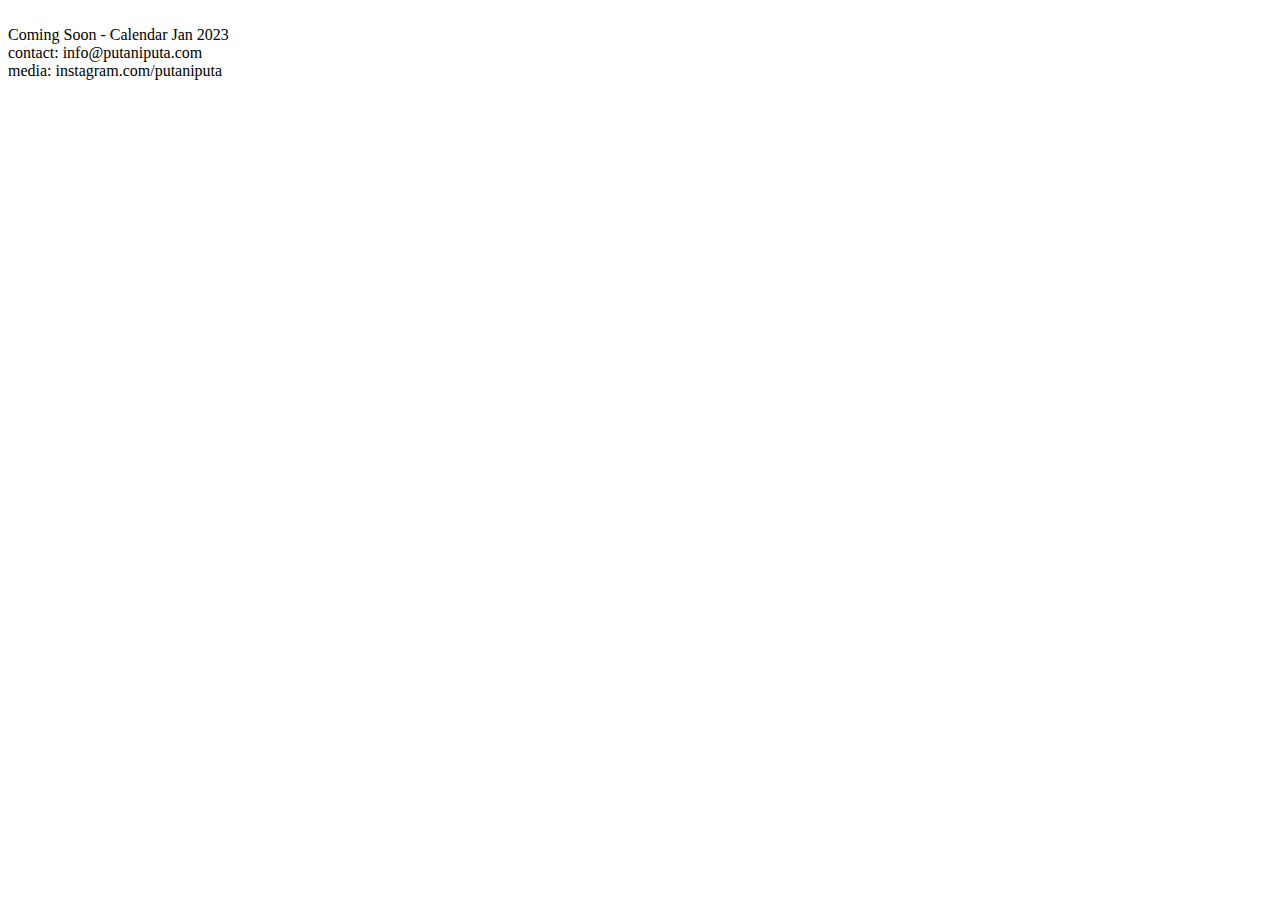
==== index.html @ 501a8bcf "Create index.html" ====
<!DOCTYPE html>
<html lang="en">

<head>
    <meta charset="utf-8">
    <title>Putani Puta - Curiously Colorful Pages</title>
    <link rel="stylesheet" href="styles/style.css">
</head>

<body>
    <br>Coming Soon - Calendar Jan 2023
    <br>contact: info@putaniputa.com
    <br>media: instagram.com/putaniputa
</body>

</html>
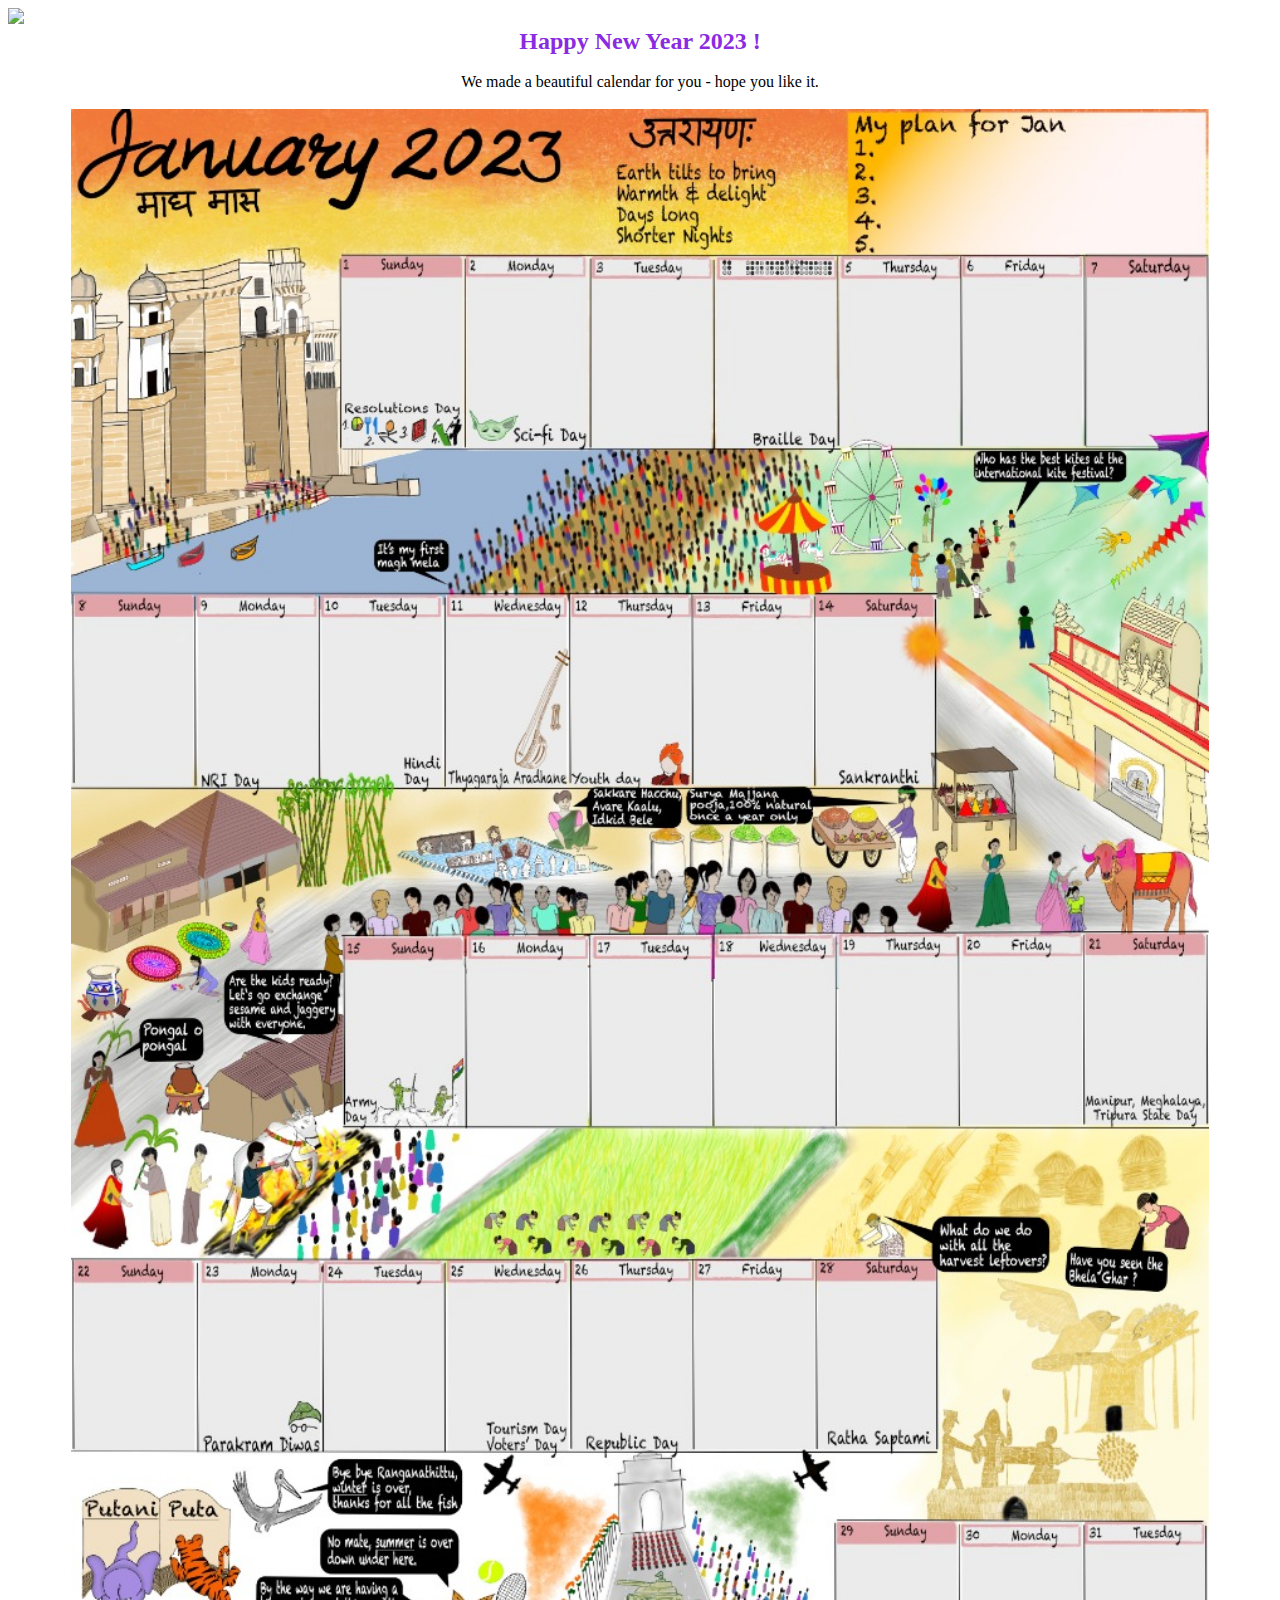
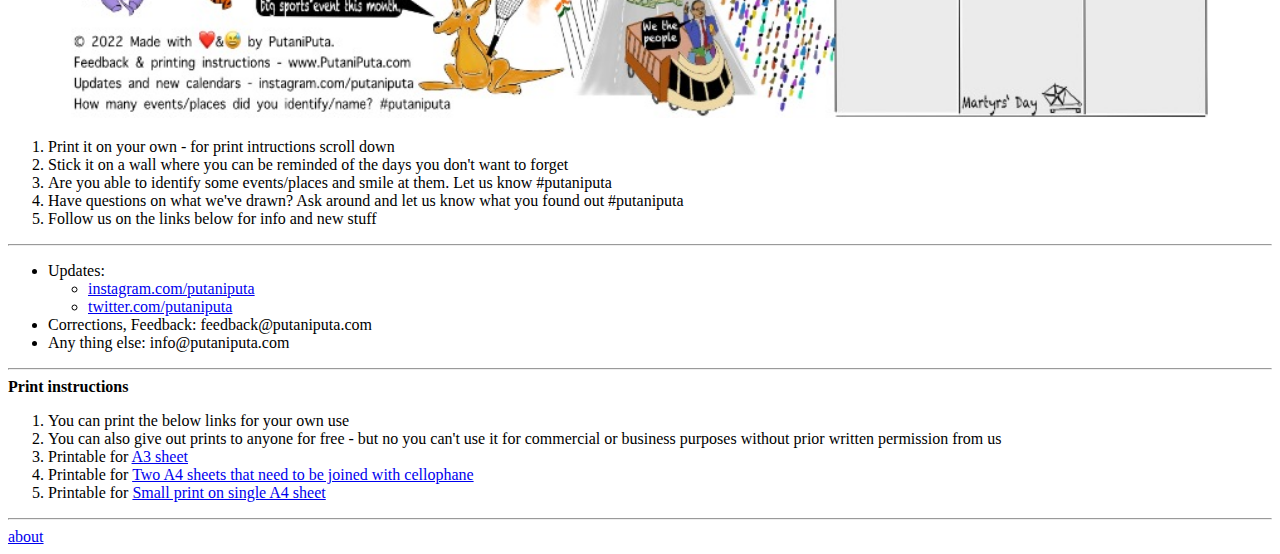
==== commit 91275b0d: "Jan calendar" ====
--- a/index.html
+++ b/index.html
@@ -4,13 +4,50 @@
 <head>
     <meta charset="utf-8">
     <title>Putani Puta - Curiously Colorful Pages</title>
-    <link rel="stylesheet" href="styles/style.css">
+    <link rel="stylesheet" href="styles/styles.css">
 </head>
 
 <body>
-    <br>Coming Soon - Calendar Jan 2023
-    <br>contact: info@putaniputa.com
-    <br>media: instagram.com/putaniputa
+    <a href="index.html"><img src="assets/PutaniPutaLogoLowRes.jpg"></a>
+    <div style="text-align:center;">
+        <span style="font-weight: bold; color:blueviolet; font-size: 150%;">Happy New Year 2023 !</span>
+        <br>
+        <br>We made a beautiful calendar for you - hope you like it.
+        <br><br>
+        <img width="90%" src="assets/2023-Jan-Poster.jpeg">
+    </div>
+    <ol>
+        <li>Print it on your own - for print intructions scroll down</li>
+        <li>Stick it on a wall where you can be reminded of the days you don't want to forget</li>
+        <li>Are you able to identify some events/places and smile at them. Let us know #putaniputa</li>
+        <li>Have questions on what we've drawn? Ask around and let us know what you found out #putaniputa</li>
+        <li>Follow us on the links below for info and new stuff</li>
+    </ol>
+
+    <hr>
+    <ul>
+        <li>Updates:
+            <ul>
+                <li><a href="https://www.instagram.com/putaniputa/">instagram.com/putaniputa</a></li>
+                <li><a href="https://www.twitter.com/putaniputa/">twitter.com/putaniputa</a></li>
+            </ul>
+        <li>Corrections, Feedback: feedback@putaniputa.com </li>
+        <li>Any thing else: info@putaniputa.com</li>
+    </ul>
+
+    <hr>
+    <b>Print instructions</b>
+    <ol>
+        <li>You can print the below links for your own use</li>
+        <li>You can also give out prints to anyone for free - but no you can't use it for commercial or business purposes without prior written permission from us</li>
+        <li>Printable for <a href="assets/2023-Jan-OneSheet.pdf">A3 sheet</a></li>
+        <li>Printable for <a href="assets/2023-Jan-TwoSheets.pdf">Two A4 sheets that need to be joined with cellophane</a></li>
+        <li>Printable for <a href="assets/2023-Jan-OneSheet.pdf">Small print on single A4 sheet</a></li>
+
+    </ol>
+    
+    <hr>
+    <a href="about.html">about</a>
 </body>
 
 </html>
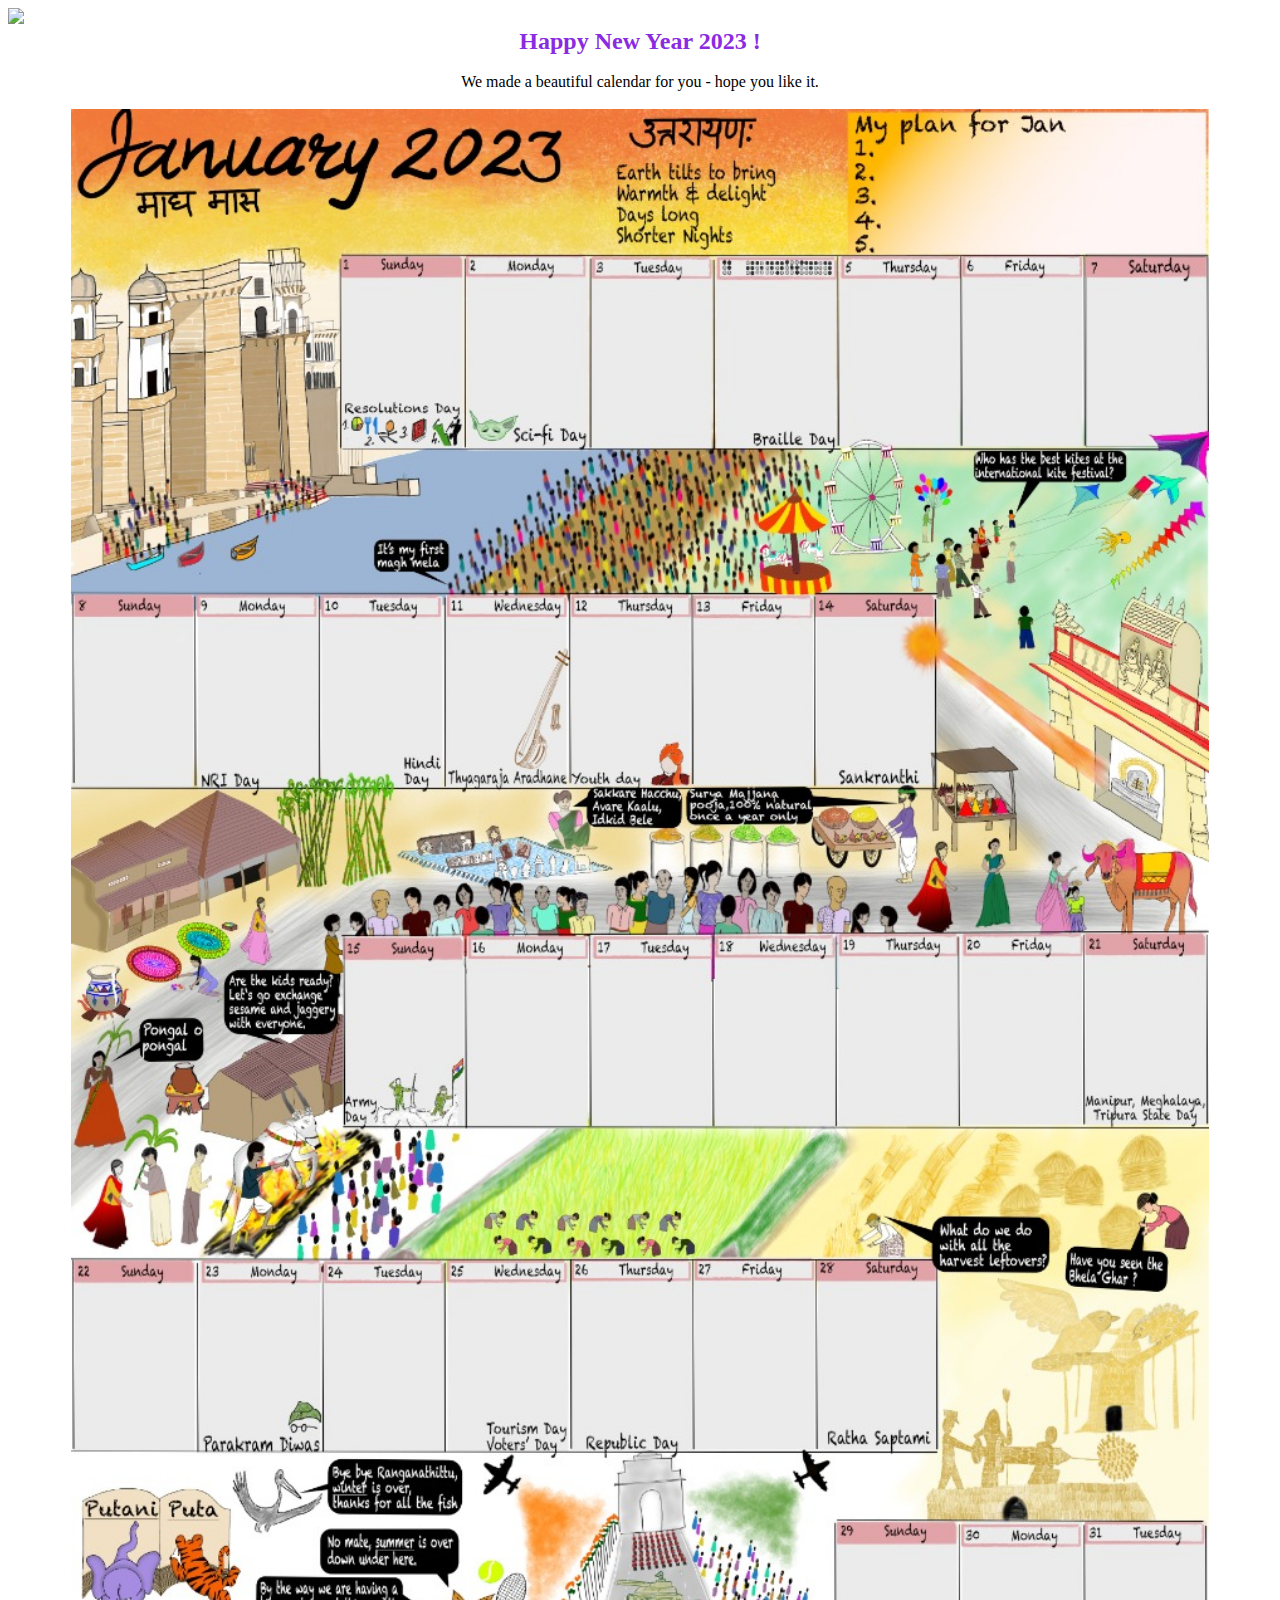
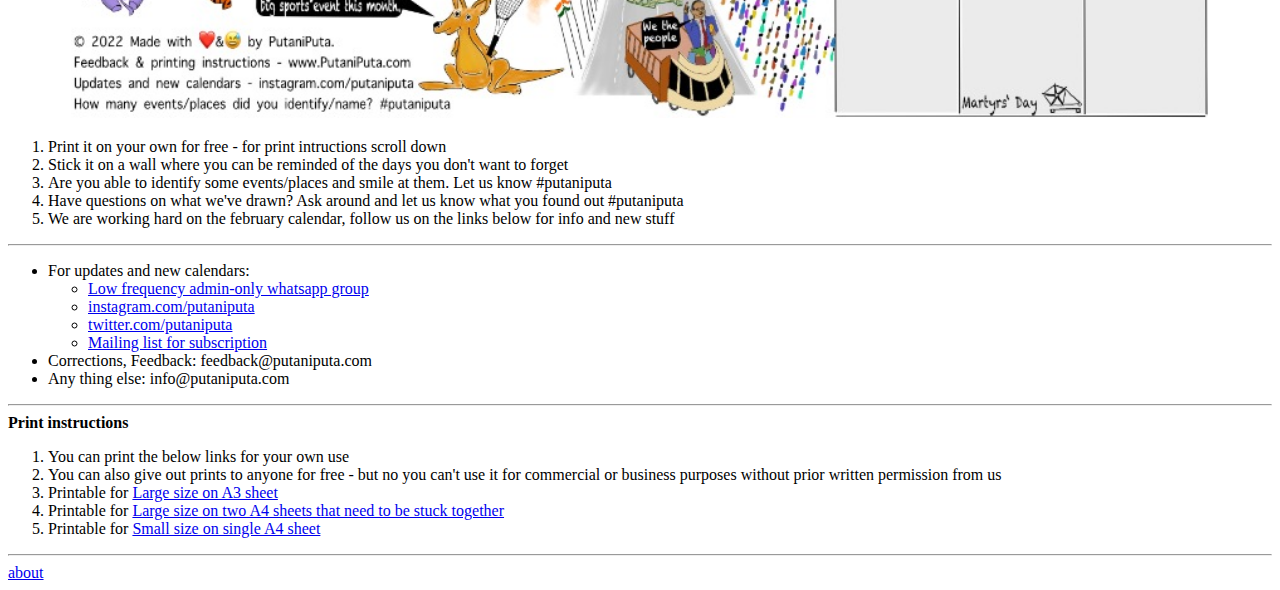
==== commit 41f089a3: "add whatsapp and mailto links" ====
--- a/index.html
+++ b/index.html
@@ -17,19 +17,21 @@
         <img width="90%" src="assets/2023-Jan-Poster.jpeg">
     </div>
     <ol>
-        <li>Print it on your own - for print intructions scroll down</li>
+        <li>Print it on your own for free - for print intructions scroll down</li>
         <li>Stick it on a wall where you can be reminded of the days you don't want to forget</li>
         <li>Are you able to identify some events/places and smile at them. Let us know #putaniputa</li>
         <li>Have questions on what we've drawn? Ask around and let us know what you found out #putaniputa</li>
-        <li>Follow us on the links below for info and new stuff</li>
+        <li>We are working hard on the february calendar, follow us on the links below for info and new stuff</li>
     </ol>
 
     <hr>
     <ul>
-        <li>Updates:
+        <li>For updates and new calendars:
             <ul>
+                <li><a href="https://chat.whatsapp.com/ILCEPAxSywqEXaXwNfTbUP">Low frequency admin-only whatsapp group</a></li>
                 <li><a href="https://www.instagram.com/putaniputa/">instagram.com/putaniputa</a></li>
                 <li><a href="https://www.twitter.com/putaniputa/">twitter.com/putaniputa</a></li>
+                <li><a href="mailto:updates@putaniputa.com?Subject=Subscribe">Mailing list for subscription</a></li>
             </ul>
         <li>Corrections, Feedback: feedback@putaniputa.com </li>
         <li>Any thing else: info@putaniputa.com</li>
@@ -40,9 +42,9 @@
     <ol>
         <li>You can print the below links for your own use</li>
         <li>You can also give out prints to anyone for free - but no you can't use it for commercial or business purposes without prior written permission from us</li>
-        <li>Printable for <a href="assets/2023-Jan-OneSheet.pdf">A3 sheet</a></li>
-        <li>Printable for <a href="assets/2023-Jan-TwoSheets.pdf">Two A4 sheets that need to be joined with cellophane</a></li>
-        <li>Printable for <a href="assets/2023-Jan-OneSheet.pdf">Small print on single A4 sheet</a></li>
+        <li>Printable for <a href="assets/2023-Jan-OneSheet.pdf">Large size on A3 sheet</a></li>
+        <li>Printable for <a href="assets/2023-Jan-TwoSheets.pdf">Large size on two A4 sheets that need to be stuck together</a></li>
+        <li>Printable for <a href="assets/2023-Jan-OneSheet.pdf">Small size on single A4 sheet</a></li>
 
     </ol>
     
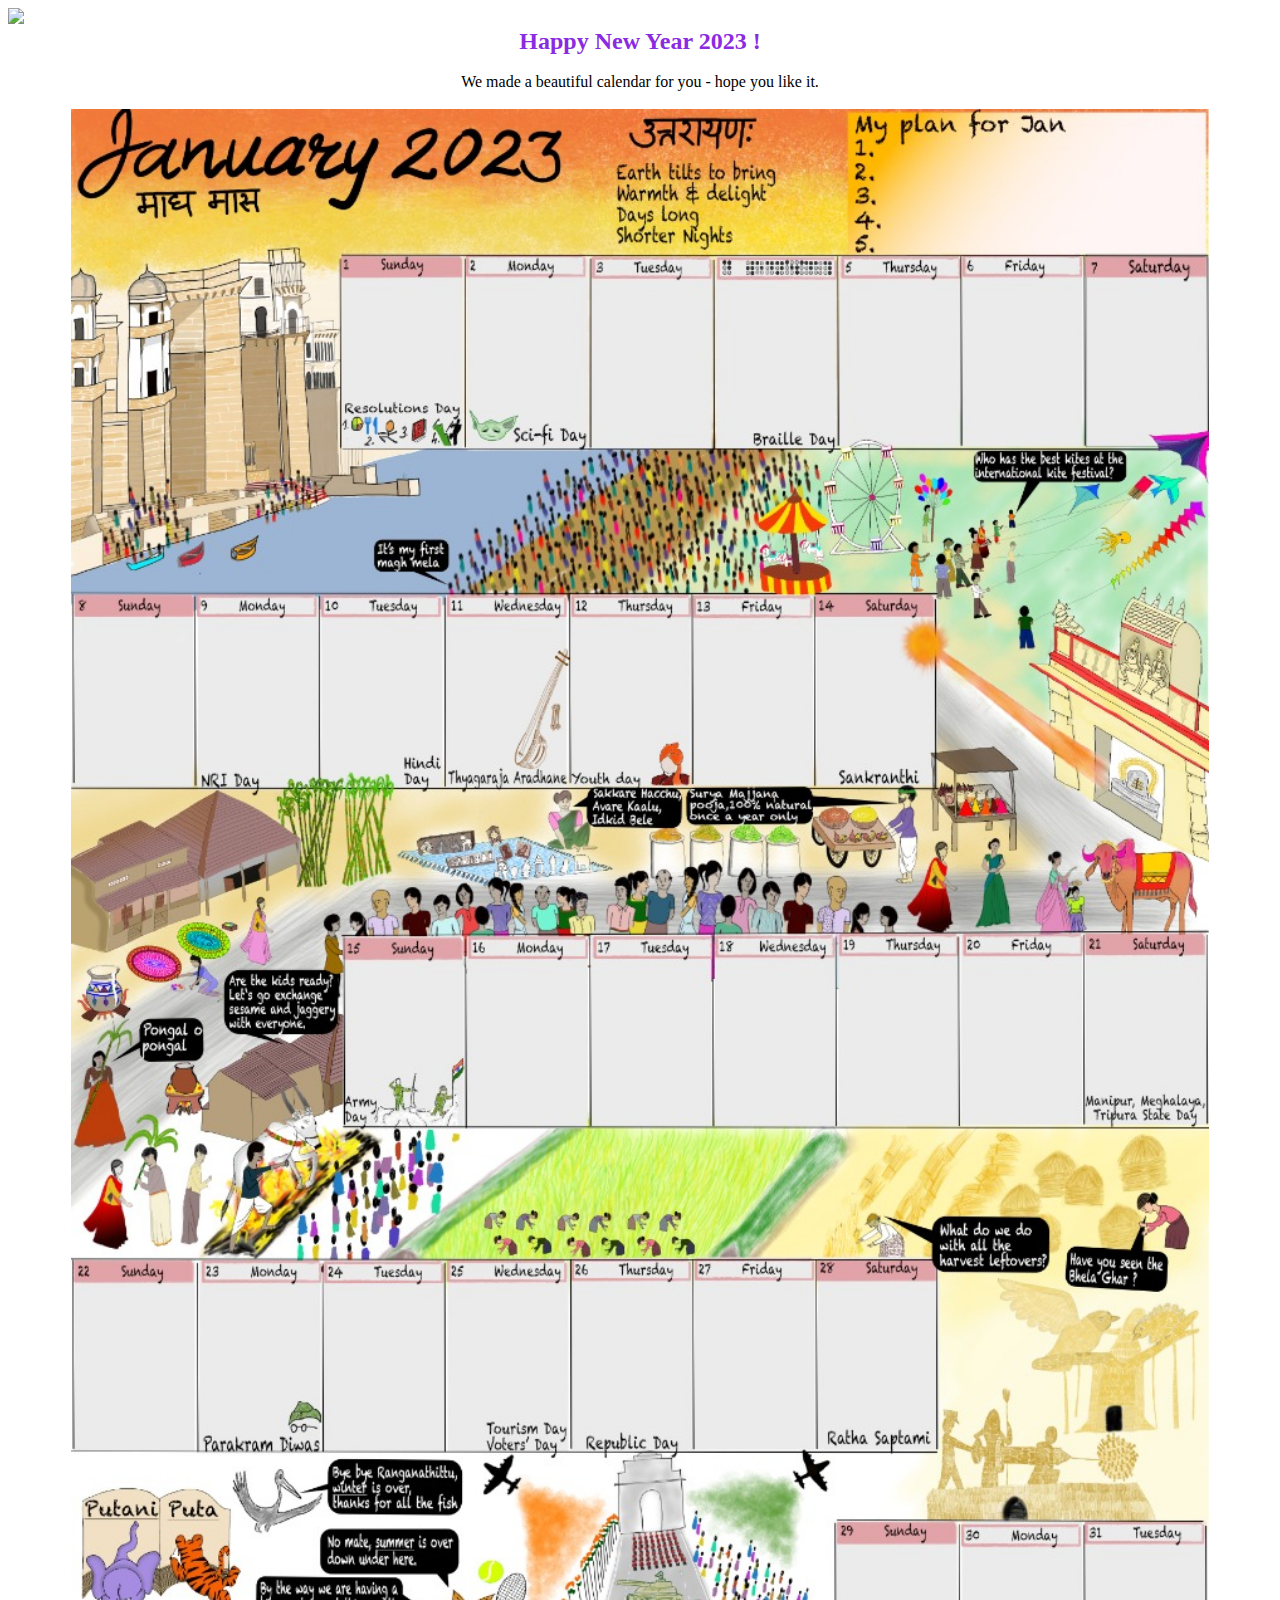
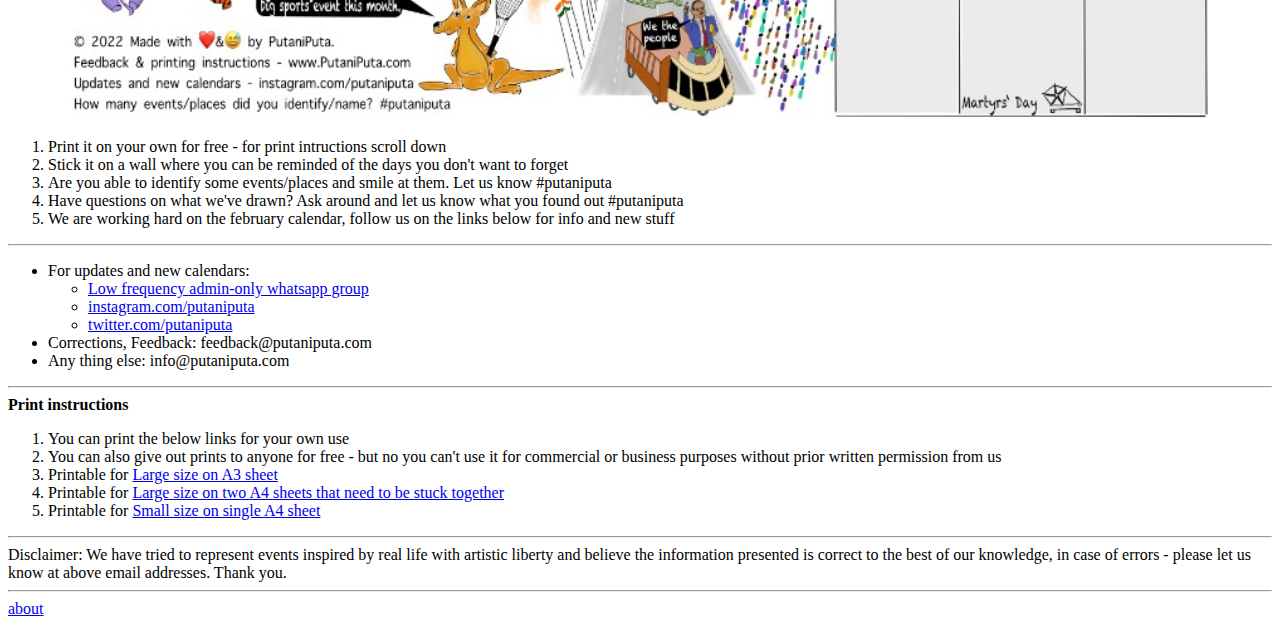
==== commit 2c131e22: "Update index.html" ====
--- a/index.html
+++ b/index.html
@@ -31,7 +31,6 @@
                 <li><a href="https://chat.whatsapp.com/ILCEPAxSywqEXaXwNfTbUP">Low frequency admin-only whatsapp group</a></li>
                 <li><a href="https://www.instagram.com/putaniputa/">instagram.com/putaniputa</a></li>
                 <li><a href="https://www.twitter.com/putaniputa/">twitter.com/putaniputa</a></li>
-                <li><a href="mailto:updates@putaniputa.com?Subject=Subscribe">Mailing list for subscription</a></li>
             </ul>
         <li>Corrections, Feedback: feedback@putaniputa.com </li>
         <li>Any thing else: info@putaniputa.com</li>
@@ -47,7 +46,8 @@
         <li>Printable for <a href="assets/2023-Jan-OneSheet.pdf">Small size on single A4 sheet</a></li>
 
     </ol>
-    
+    <hr>
+    Disclaimer: We have tried to represent events inspired by real life with artistic liberty and believe the information presented is correct to the best of our knowledge, in case of errors - please let us know at above email addresses. Thank you.
     <hr>
     <a href="about.html">about</a>
 </body>
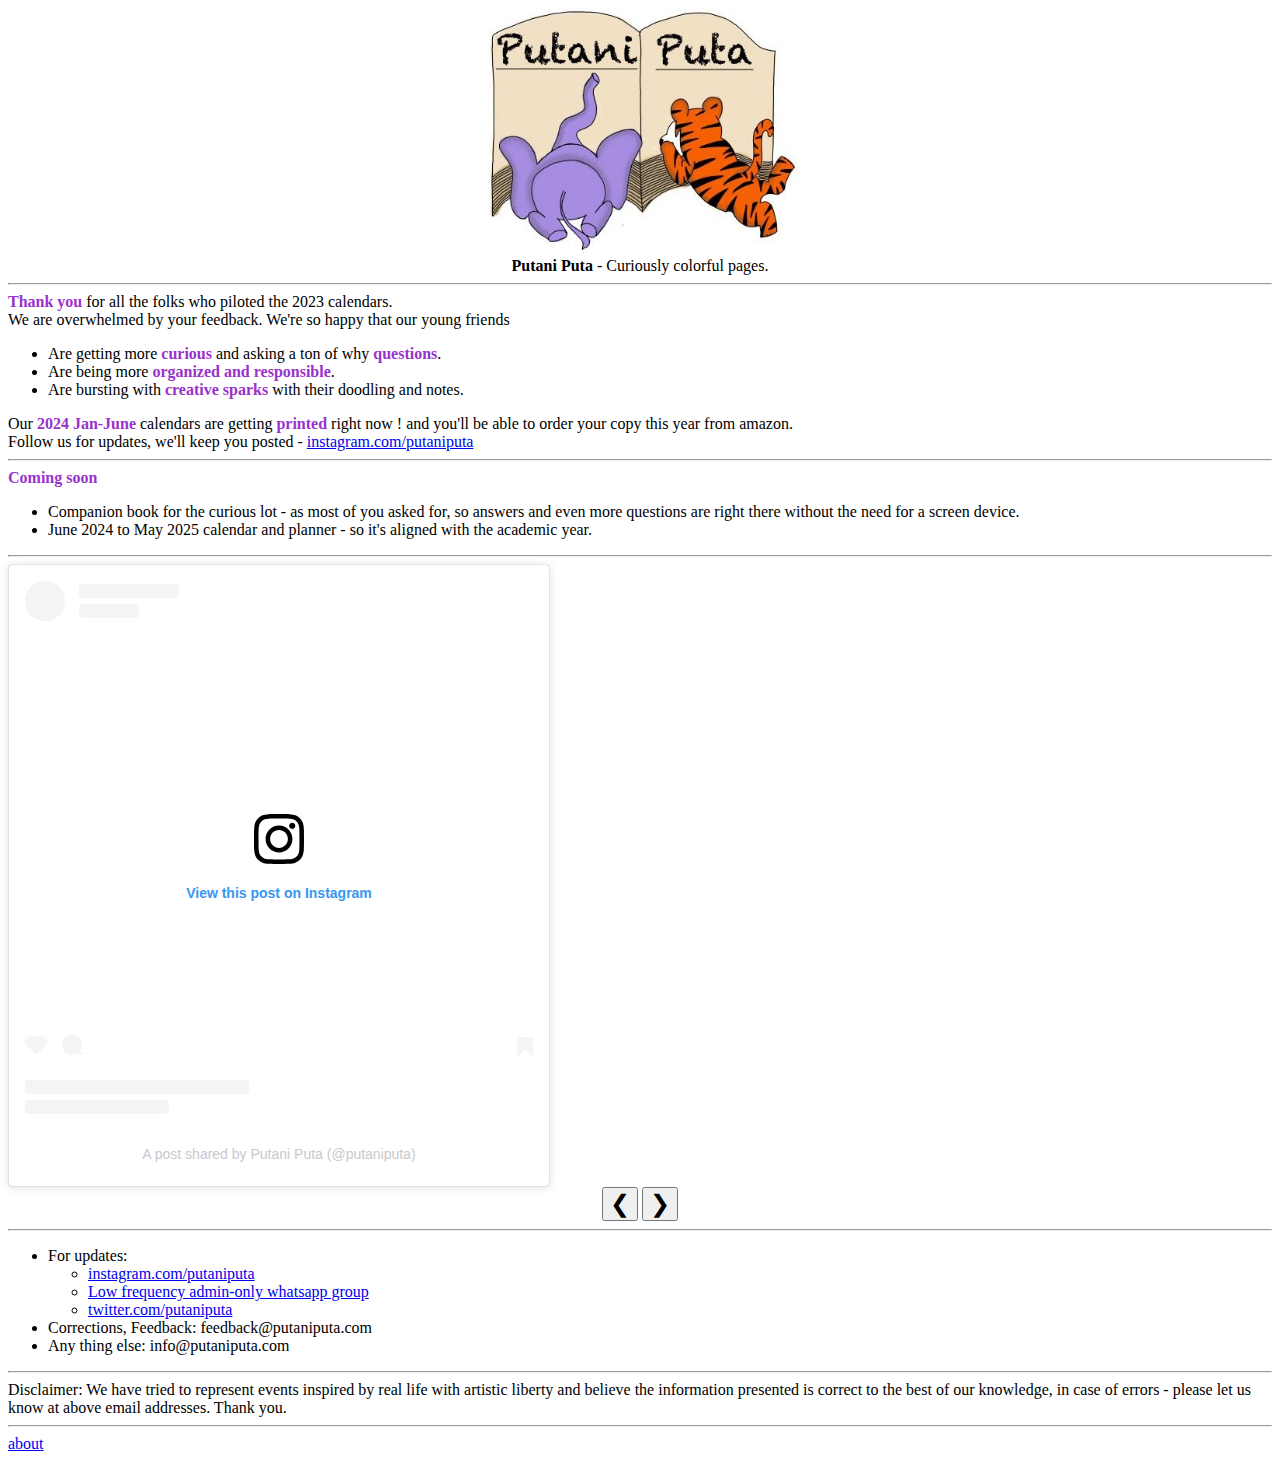
==== commit e820ec7f: "updates" ====
--- a/index.html
+++ b/index.html
@@ -8,48 +8,552 @@
 </head>
 
 <body>
-    <a href="index.html"><img src="assets/PutaniPutaLogoLowRes.jpg"></a>
     <div style="text-align:center;">
-        <span style="font-weight: bold; color:blueviolet; font-size: 150%;">Happy New Year 2023 !</span>
-        <br>
-        <br>We made a beautiful calendar for you - hope you like it.
-        <br><br>
-        <img width="90%" src="assets/2023-Jan-Poster.jpeg">
+        <a href="index.html"><img width="25%" src="assets/PutaniPutaLogoLowRes.jpg"></a>
+        <br><b>Putani Puta</b> - Curiously colorful pages.
     </div>
-    <ol>
-        <li>Print it on your own for free - for print intructions scroll down</li>
-        <li>Stick it on a wall where you can be reminded of the days you don't want to forget</li>
-        <li>Are you able to identify some events/places and smile at them. Let us know #putaniputa</li>
-        <li>Have questions on what we've drawn? Ask around and let us know what you found out #putaniputa</li>
-        <li>We are working hard on the february calendar, follow us on the links below for info and new stuff</li>
-    </ol>
+
+    <hr>
+    <span style="font-weight:bold;color:darkorchid">Thank you</span> for all the folks who piloted the 2023 calendars.
+    <br>We are overwhelmed by your feedback. We're so happy that our young friends
+    <ul>
+        <li>Are getting more <span style="font-weight:bold;color:darkorchid">curious</span> and asking
+            a
+            ton of why <span style="font-weight:bold;color:darkorchid">questions</span>.</li>
+        <li>Are being more <span style="font-weight:bold;color:darkorchid">organized and responsible</span>.</li>
+        <li>Are bursting with <span style="font-weight:bold;color:darkorchid">creative sparks</span> with their
+            doodling and notes.
+        </li>
+    </ul>
+    Our <span style="font-weight:bold;color:darkorchid">2024 Jan-June</span> calendars are getting
+    <span style="font-weight:bold;color:darkorchid">printed</span> right now ! and you'll be able to
+    order
+    your copy this year from amazon.
+    <br> Follow us for updates, we'll keep you posted -
+    <a href="https: //www.instagram.com/putaniputa/">instagram.com/putaniputa</a>
+
+    <hr>
+    <span style="font-weight:bold;color:darkorchid">Coming soon</span>
+    <ul>
+        <li>Companion book for the curious lot - as most of you asked for, so answers and even more questions are right
+            there without the need for a screen device.</li>
+        <li>June 2024 to May 2025 calendar and planner - so it's aligned with the academic year.</li>
+    </ul>
+    <hr>
+    <div style="text-align:center;">
+        <div style="display:block" class="insta-embed">
+            <blockquote class="instagram-media" data-instgrm-captioned
+                data-instgrm-permalink="https://www.instagram.com/p/Crqvt6nPyEJ/?utm_source=ig_embed&amp;utm_campaign=loading"
+                data-instgrm-version="14"
+                style=" background:#FFF; border:0; border-radius:3px; box-shadow:0 0 1px 0 rgba(0,0,0,0.5),0 1px 10px 0 rgba(0,0,0,0.15); margin: 1px; max-width:540px; min-width:326px; padding:0; width:99.375%; width:-webkit-calc(100% - 2px); width:calc(100% - 2px);">
+                <div style="padding:16px;"> <a
+                        href="https://www.instagram.com/p/Crqvt6nPyEJ/?utm_source=ig_embed&amp;utm_campaign=loading"
+                        style=" background:#FFFFFF; line-height:0; padding:0 0; text-align:center; text-decoration:none; width:100%;"
+                        target="_blank">
+                        <div style=" display: flex; flex-direction: row; align-items: center;">
+                            <div
+                                style="background-color: #F4F4F4; border-radius: 50%; flex-grow: 0; height: 40px; margin-right: 14px; width: 40px;">
+                            </div>
+                            <div style="display: flex; flex-direction: column; flex-grow: 1; justify-content: center;">
+                                <div
+                                    style=" background-color: #F4F4F4; border-radius: 4px; flex-grow: 0; height: 14px; margin-bottom: 6px; width: 100px;">
+                                </div>
+                                <div
+                                    style=" background-color: #F4F4F4; border-radius: 4px; flex-grow: 0; height: 14px; width: 60px;">
+                                </div>
+                            </div>
+                        </div>
+                        <div style="padding: 19% 0;"></div>
+                        <div style="display:block; height:50px; margin:0 auto 12px; width:50px;"><svg width="50px"
+                                height="50px" viewBox="0 0 60 60" version="1.1" xmlns="https://www.w3.org/2000/svg"
+                                xmlns:xlink="https://www.w3.org/1999/xlink">
+                                <g stroke="none" stroke-width="1" fill="none" fill-rule="evenodd">
+                                    <g transform="translate(-511.000000, -20.000000)" fill="#000000">
+                                        <g>
+                                            <path
+                                                d="M556.869,30.41 C554.814,30.41 553.148,32.076 553.148,34.131 C553.148,36.186 554.814,37.852 556.869,37.852 C558.924,37.852 560.59,36.186 560.59,34.131 C560.59,32.076 558.924,30.41 556.869,30.41 M541,60.657 C535.114,60.657 530.342,55.887 530.342,50 C530.342,44.114 535.114,39.342 541,39.342 C546.887,39.342 551.658,44.114 551.658,50 C551.658,55.887 546.887,60.657 541,60.657 M541,33.886 C532.1,33.886 524.886,41.1 524.886,50 C524.886,58.899 532.1,66.113 541,66.113 C549.9,66.113 557.115,58.899 557.115,50 C557.115,41.1 549.9,33.886 541,33.886 M565.378,62.101 C565.244,65.022 564.756,66.606 564.346,67.663 C563.803,69.06 563.154,70.057 562.106,71.106 C561.058,72.155 560.06,72.803 558.662,73.347 C557.607,73.757 556.021,74.244 553.102,74.378 C549.944,74.521 548.997,74.552 541,74.552 C533.003,74.552 532.056,74.521 528.898,74.378 C525.979,74.244 524.393,73.757 523.338,73.347 C521.94,72.803 520.942,72.155 519.894,71.106 C518.846,70.057 518.197,69.06 517.654,67.663 C517.244,66.606 516.755,65.022 516.623,62.101 C516.479,58.943 516.448,57.996 516.448,50 C516.448,42.003 516.479,41.056 516.623,37.899 C516.755,34.978 517.244,33.391 517.654,32.338 C518.197,30.938 518.846,29.942 519.894,28.894 C520.942,27.846 521.94,27.196 523.338,26.654 C524.393,26.244 525.979,25.756 528.898,25.623 C532.057,25.479 533.004,25.448 541,25.448 C548.997,25.448 549.943,25.479 553.102,25.623 C556.021,25.756 557.607,26.244 558.662,26.654 C560.06,27.196 561.058,27.846 562.106,28.894 C563.154,29.942 563.803,30.938 564.346,32.338 C564.756,33.391 565.244,34.978 565.378,37.899 C565.522,41.056 565.552,42.003 565.552,50 C565.552,57.996 565.522,58.943 565.378,62.101 M570.82,37.631 C570.674,34.438 570.167,32.258 569.425,30.349 C568.659,28.377 567.633,26.702 565.965,25.035 C564.297,23.368 562.623,22.342 560.652,21.575 C558.743,20.834 556.562,20.326 553.369,20.18 C550.169,20.033 549.148,20 541,20 C532.853,20 531.831,20.033 528.631,20.18 C525.438,20.326 523.257,20.834 521.349,21.575 C519.376,22.342 517.703,23.368 516.035,25.035 C514.368,26.702 513.342,28.377 512.574,30.349 C511.834,32.258 511.326,34.438 511.181,37.631 C511.035,40.831 511,41.851 511,50 C511,58.147 511.035,59.17 511.181,62.369 C511.326,65.562 511.834,67.743 512.574,69.651 C513.342,71.625 514.368,73.296 516.035,74.965 C517.703,76.634 519.376,77.658 521.349,78.425 C523.257,79.167 525.438,79.673 528.631,79.82 C531.831,79.965 532.853,80.001 541,80.001 C549.148,80.001 550.169,79.965 553.369,79.82 C556.562,79.673 558.743,79.167 560.652,78.425 C562.623,77.658 564.297,76.634 565.965,74.965 C567.633,73.296 568.659,71.625 569.425,69.651 C570.167,67.743 570.674,65.562 570.82,62.369 C570.966,59.17 571,58.147 571,50 C571,41.851 570.966,40.831 570.82,37.631">
+                                            </path>
+                                        </g>
+                                    </g>
+                                </g>
+                            </svg></div>
+                        <div style="padding-top: 8px;">
+                            <div
+                                style=" color:#3897f0; font-family:Arial,sans-serif; font-size:14px; font-style:normal; font-weight:550; line-height:18px;">
+                                View this post on Instagram</div>
+                        </div>
+                        <div style="padding: 12.5% 0;"></div>
+                        <div style="display: flex; flex-direction: row; margin-bottom: 14px; align-items: center;">
+                            <div>
+                                <div
+                                    style="background-color: #F4F4F4; border-radius: 50%; height: 12.5px; width: 12.5px; transform: translateX(0px) translateY(7px);">
+                                </div>
+                                <div
+                                    style="background-color: #F4F4F4; height: 12.5px; transform: rotate(-45deg) translateX(3px) translateY(1px); width: 12.5px; flex-grow: 0; margin-right: 14px; margin-left: 2px;">
+                                </div>
+                                <div
+                                    style="background-color: #F4F4F4; border-radius: 50%; height: 12.5px; width: 12.5px; transform: translateX(9px) translateY(-18px);">
+                                </div>
+                            </div>
+                            <div style="margin-left: 8px;">
+                                <div
+                                    style=" background-color: #F4F4F4; border-radius: 50%; flex-grow: 0; height: 20px; width: 20px;">
+                                </div>
+                                <div
+                                    style=" width: 0; height: 0; border-top: 2px solid transparent; border-left: 6px solid #f4f4f4; border-bottom: 2px solid transparent; transform: translateX(16px) translateY(-4px) rotate(30deg)">
+                                </div>
+                            </div>
+                            <div style="margin-left: auto;">
+                                <div
+                                    style=" width: 0px; border-top: 8px solid #F4F4F4; border-right: 8px solid transparent; transform: translateY(16px);">
+                                </div>
+                                <div
+                                    style=" background-color: #F4F4F4; flex-grow: 0; height: 12px; width: 16px; transform: translateY(-4px);">
+                                </div>
+                                <div
+                                    style=" width: 0; height: 0; border-top: 8px solid #F4F4F4; border-left: 8px solid transparent; transform: translateY(-4px) translateX(8px);">
+                                </div>
+                            </div>
+                        </div>
+                        <div
+                            style="display: flex; flex-direction: column; flex-grow: 1; justify-content: center; margin-bottom: 24px;">
+                            <div
+                                style=" background-color: #F4F4F4; border-radius: 4px; flex-grow: 0; height: 14px; margin-bottom: 6px; width: 224px;">
+                            </div>
+                            <div
+                                style=" background-color: #F4F4F4; border-radius: 4px; flex-grow: 0; height: 14px; width: 144px;">
+                            </div>
+                        </div>
+                    </a>
+                    <p
+                        style=" color:#c9c8cd; font-family:Arial,sans-serif; font-size:14px; line-height:17px; margin-bottom:0; margin-top:8px; overflow:hidden; padding:8px 0 7px; text-align:center; text-overflow:ellipsis; white-space:nowrap;">
+                        <a href="https://www.instagram.com/p/Crqvt6nPyEJ/?utm_source=ig_embed&amp;utm_campaign=loading"
+                            style=" color:#c9c8cd; font-family:Arial,sans-serif; font-size:14px; font-style:normal; font-weight:normal; line-height:17px; text-decoration:none;"
+                            target="_blank">A post shared by Putani Puta (@putaniputa)</a>
+                    </p>
+                </div>
+            </blockquote>
+        </div>
+        <div style="display:block" class="insta-embed">
+            <blockquote class="instagram-media" data-instgrm-captioned
+                data-instgrm-permalink="https://www.instagram.com/p/CrQnxQ_oBEc/?utm_source=ig_embed&amp;utm_campaign=loading"
+                data-instgrm-version="14"
+                style=" background:#FFF; border:0; border-radius:3px; box-shadow:0 0 1px 0 rgba(0,0,0,0.5),0 1px 10px 0 rgba(0,0,0,0.15); margin: 1px; max-width:540px; min-width:326px; padding:0; width:99.375%; width:-webkit-calc(100% - 2px); width:calc(100% - 2px);">
+                <div style="padding:16px;"> <a
+                        href="https://www.instagram.com/p/CrQnxQ_oBEc/?utm_source=ig_embed&amp;utm_campaign=loading"
+                        style=" background:#FFFFFF; line-height:0; padding:0 0; text-align:center; text-decoration:none; width:100%;"
+                        target="_blank">
+                        <div style=" display: flex; flex-direction: row; align-items: center;">
+                            <div
+                                style="background-color: #F4F4F4; border-radius: 50%; flex-grow: 0; height: 40px; margin-right: 14px; width: 40px;">
+                            </div>
+                            <div style="display: flex; flex-direction: column; flex-grow: 1; justify-content: center;">
+                                <div
+                                    style=" background-color: #F4F4F4; border-radius: 4px; flex-grow: 0; height: 14px; margin-bottom: 6px; width: 100px;">
+                                </div>
+                                <div
+                                    style=" background-color: #F4F4F4; border-radius: 4px; flex-grow: 0; height: 14px; width: 60px;">
+                                </div>
+                            </div>
+                        </div>
+                        <div style="padding: 19% 0;"></div>
+                        <div style="display:block; height:50px; margin:0 auto 12px; width:50px;"><svg width="50px"
+                                height="50px" viewBox="0 0 60 60" version="1.1" xmlns="https://www.w3.org/2000/svg"
+                                xmlns:xlink="https://www.w3.org/1999/xlink">
+                                <g stroke="none" stroke-width="1" fill="none" fill-rule="evenodd">
+                                    <g transform="translate(-511.000000, -20.000000)" fill="#000000">
+                                        <g>
+                                            <path
+                                                d="M556.869,30.41 C554.814,30.41 553.148,32.076 553.148,34.131 C553.148,36.186 554.814,37.852 556.869,37.852 C558.924,37.852 560.59,36.186 560.59,34.131 C560.59,32.076 558.924,30.41 556.869,30.41 M541,60.657 C535.114,60.657 530.342,55.887 530.342,50 C530.342,44.114 535.114,39.342 541,39.342 C546.887,39.342 551.658,44.114 551.658,50 C551.658,55.887 546.887,60.657 541,60.657 M541,33.886 C532.1,33.886 524.886,41.1 524.886,50 C524.886,58.899 532.1,66.113 541,66.113 C549.9,66.113 557.115,58.899 557.115,50 C557.115,41.1 549.9,33.886 541,33.886 M565.378,62.101 C565.244,65.022 564.756,66.606 564.346,67.663 C563.803,69.06 563.154,70.057 562.106,71.106 C561.058,72.155 560.06,72.803 558.662,73.347 C557.607,73.757 556.021,74.244 553.102,74.378 C549.944,74.521 548.997,74.552 541,74.552 C533.003,74.552 532.056,74.521 528.898,74.378 C525.979,74.244 524.393,73.757 523.338,73.347 C521.94,72.803 520.942,72.155 519.894,71.106 C518.846,70.057 518.197,69.06 517.654,67.663 C517.244,66.606 516.755,65.022 516.623,62.101 C516.479,58.943 516.448,57.996 516.448,50 C516.448,42.003 516.479,41.056 516.623,37.899 C516.755,34.978 517.244,33.391 517.654,32.338 C518.197,30.938 518.846,29.942 519.894,28.894 C520.942,27.846 521.94,27.196 523.338,26.654 C524.393,26.244 525.979,25.756 528.898,25.623 C532.057,25.479 533.004,25.448 541,25.448 C548.997,25.448 549.943,25.479 553.102,25.623 C556.021,25.756 557.607,26.244 558.662,26.654 C560.06,27.196 561.058,27.846 562.106,28.894 C563.154,29.942 563.803,30.938 564.346,32.338 C564.756,33.391 565.244,34.978 565.378,37.899 C565.522,41.056 565.552,42.003 565.552,50 C565.552,57.996 565.522,58.943 565.378,62.101 M570.82,37.631 C570.674,34.438 570.167,32.258 569.425,30.349 C568.659,28.377 567.633,26.702 565.965,25.035 C564.297,23.368 562.623,22.342 560.652,21.575 C558.743,20.834 556.562,20.326 553.369,20.18 C550.169,20.033 549.148,20 541,20 C532.853,20 531.831,20.033 528.631,20.18 C525.438,20.326 523.257,20.834 521.349,21.575 C519.376,22.342 517.703,23.368 516.035,25.035 C514.368,26.702 513.342,28.377 512.574,30.349 C511.834,32.258 511.326,34.438 511.181,37.631 C511.035,40.831 511,41.851 511,50 C511,58.147 511.035,59.17 511.181,62.369 C511.326,65.562 511.834,67.743 512.574,69.651 C513.342,71.625 514.368,73.296 516.035,74.965 C517.703,76.634 519.376,77.658 521.349,78.425 C523.257,79.167 525.438,79.673 528.631,79.82 C531.831,79.965 532.853,80.001 541,80.001 C549.148,80.001 550.169,79.965 553.369,79.82 C556.562,79.673 558.743,79.167 560.652,78.425 C562.623,77.658 564.297,76.634 565.965,74.965 C567.633,73.296 568.659,71.625 569.425,69.651 C570.167,67.743 570.674,65.562 570.82,62.369 C570.966,59.17 571,58.147 571,50 C571,41.851 570.966,40.831 570.82,37.631">
+                                            </path>
+                                        </g>
+                                    </g>
+                                </g>
+                            </svg></div>
+                        <div style="padding-top: 8px;">
+                            <div
+                                style=" color:#3897f0; font-family:Arial,sans-serif; font-size:14px; font-style:normal; font-weight:550; line-height:18px;">
+                                View this post on Instagram</div>
+                        </div>
+                        <div style="padding: 12.5% 0;"></div>
+                        <div style="display: flex; flex-direction: row; margin-bottom: 14px; align-items: center;">
+                            <div>
+                                <div
+                                    style="background-color: #F4F4F4; border-radius: 50%; height: 12.5px; width: 12.5px; transform: translateX(0px) translateY(7px);">
+                                </div>
+                                <div
+                                    style="background-color: #F4F4F4; height: 12.5px; transform: rotate(-45deg) translateX(3px) translateY(1px); width: 12.5px; flex-grow: 0; margin-right: 14px; margin-left: 2px;">
+                                </div>
+                                <div
+                                    style="background-color: #F4F4F4; border-radius: 50%; height: 12.5px; width: 12.5px; transform: translateX(9px) translateY(-18px);">
+                                </div>
+                            </div>
+                            <div style="margin-left: 8px;">
+                                <div
+                                    style=" background-color: #F4F4F4; border-radius: 50%; flex-grow: 0; height: 20px; width: 20px;">
+                                </div>
+                                <div
+                                    style=" width: 0; height: 0; border-top: 2px solid transparent; border-left: 6px solid #f4f4f4; border-bottom: 2px solid transparent; transform: translateX(16px) translateY(-4px) rotate(30deg)">
+                                </div>
+                            </div>
+                            <div style="margin-left: auto;">
+                                <div
+                                    style=" width: 0px; border-top: 8px solid #F4F4F4; border-right: 8px solid transparent; transform: translateY(16px);">
+                                </div>
+                                <div
+                                    style=" background-color: #F4F4F4; flex-grow: 0; height: 12px; width: 16px; transform: translateY(-4px);">
+                                </div>
+                                <div
+                                    style=" width: 0; height: 0; border-top: 8px solid #F4F4F4; border-left: 8px solid transparent; transform: translateY(-4px) translateX(8px);">
+                                </div>
+                            </div>
+                        </div>
+                        <div
+                            style="display: flex; flex-direction: column; flex-grow: 1; justify-content: center; margin-bottom: 24px;">
+                            <div
+                                style=" background-color: #F4F4F4; border-radius: 4px; flex-grow: 0; height: 14px; margin-bottom: 6px; width: 224px;">
+                            </div>
+                            <div
+                                style=" background-color: #F4F4F4; border-radius: 4px; flex-grow: 0; height: 14px; width: 144px;">
+                            </div>
+                        </div>
+                    </a>
+                    <p
+                        style=" color:#c9c8cd; font-family:Arial,sans-serif; font-size:14px; line-height:17px; margin-bottom:0; margin-top:8px; overflow:hidden; padding:8px 0 7px; text-align:center; text-overflow:ellipsis; white-space:nowrap;">
+                        <a href="https://www.instagram.com/p/CrQnxQ_oBEc/?utm_source=ig_embed&amp;utm_campaign=loading"
+                            style=" color:#c9c8cd; font-family:Arial,sans-serif; font-size:14px; font-style:normal; font-weight:normal; line-height:17px; text-decoration:none;"
+                            target="_blank">A post shared by Putani Puta (@putaniputa)</a>
+                    </p>
+                </div>
+            </blockquote>
+        </div>
+        <div style="display:block" class="insta-embed">
+            <blockquote class="instagram-media" data-instgrm-captioned
+                data-instgrm-permalink="https://www.instagram.com/p/CqpC82XLWQr/?utm_source=ig_embed&amp;utm_campaign=loading"
+                data-instgrm-version="14"
+                style=" background:#FFF; border:0; border-radius:3px; box-shadow:0 0 1px 0 rgba(0,0,0,0.5),0 1px 10px 0 rgba(0,0,0,0.15); margin: 1px; max-width:540px; min-width:326px; padding:0; width:99.375%; width:-webkit-calc(100% - 2px); width:calc(100% - 2px);">
+                <div style="padding:16px;"> <a
+                        href="https://www.instagram.com/p/CqpC82XLWQr/?utm_source=ig_embed&amp;utm_campaign=loading"
+                        style=" background:#FFFFFF; line-height:0; padding:0 0; text-align:center; text-decoration:none; width:100%;"
+                        target="_blank">
+                        <div style=" display: flex; flex-direction: row; align-items: center;">
+                            <div
+                                style="background-color: #F4F4F4; border-radius: 50%; flex-grow: 0; height: 40px; margin-right: 14px; width: 40px;">
+                            </div>
+                            <div style="display: flex; flex-direction: column; flex-grow: 1; justify-content: center;">
+                                <div
+                                    style=" background-color: #F4F4F4; border-radius: 4px; flex-grow: 0; height: 14px; margin-bottom: 6px; width: 100px;">
+                                </div>
+                                <div
+                                    style=" background-color: #F4F4F4; border-radius: 4px; flex-grow: 0; height: 14px; width: 60px;">
+                                </div>
+                            </div>
+                        </div>
+                        <div style="padding: 19% 0;"></div>
+                        <div style="display:block; height:50px; margin:0 auto 12px; width:50px;"><svg width="50px"
+                                height="50px" viewBox="0 0 60 60" version="1.1" xmlns="https://www.w3.org/2000/svg"
+                                xmlns:xlink="https://www.w3.org/1999/xlink">
+                                <g stroke="none" stroke-width="1" fill="none" fill-rule="evenodd">
+                                    <g transform="translate(-511.000000, -20.000000)" fill="#000000">
+                                        <g>
+                                            <path
+                                                d="M556.869,30.41 C554.814,30.41 553.148,32.076 553.148,34.131 C553.148,36.186 554.814,37.852 556.869,37.852 C558.924,37.852 560.59,36.186 560.59,34.131 C560.59,32.076 558.924,30.41 556.869,30.41 M541,60.657 C535.114,60.657 530.342,55.887 530.342,50 C530.342,44.114 535.114,39.342 541,39.342 C546.887,39.342 551.658,44.114 551.658,50 C551.658,55.887 546.887,60.657 541,60.657 M541,33.886 C532.1,33.886 524.886,41.1 524.886,50 C524.886,58.899 532.1,66.113 541,66.113 C549.9,66.113 557.115,58.899 557.115,50 C557.115,41.1 549.9,33.886 541,33.886 M565.378,62.101 C565.244,65.022 564.756,66.606 564.346,67.663 C563.803,69.06 563.154,70.057 562.106,71.106 C561.058,72.155 560.06,72.803 558.662,73.347 C557.607,73.757 556.021,74.244 553.102,74.378 C549.944,74.521 548.997,74.552 541,74.552 C533.003,74.552 532.056,74.521 528.898,74.378 C525.979,74.244 524.393,73.757 523.338,73.347 C521.94,72.803 520.942,72.155 519.894,71.106 C518.846,70.057 518.197,69.06 517.654,67.663 C517.244,66.606 516.755,65.022 516.623,62.101 C516.479,58.943 516.448,57.996 516.448,50 C516.448,42.003 516.479,41.056 516.623,37.899 C516.755,34.978 517.244,33.391 517.654,32.338 C518.197,30.938 518.846,29.942 519.894,28.894 C520.942,27.846 521.94,27.196 523.338,26.654 C524.393,26.244 525.979,25.756 528.898,25.623 C532.057,25.479 533.004,25.448 541,25.448 C548.997,25.448 549.943,25.479 553.102,25.623 C556.021,25.756 557.607,26.244 558.662,26.654 C560.06,27.196 561.058,27.846 562.106,28.894 C563.154,29.942 563.803,30.938 564.346,32.338 C564.756,33.391 565.244,34.978 565.378,37.899 C565.522,41.056 565.552,42.003 565.552,50 C565.552,57.996 565.522,58.943 565.378,62.101 M570.82,37.631 C570.674,34.438 570.167,32.258 569.425,30.349 C568.659,28.377 567.633,26.702 565.965,25.035 C564.297,23.368 562.623,22.342 560.652,21.575 C558.743,20.834 556.562,20.326 553.369,20.18 C550.169,20.033 549.148,20 541,20 C532.853,20 531.831,20.033 528.631,20.18 C525.438,20.326 523.257,20.834 521.349,21.575 C519.376,22.342 517.703,23.368 516.035,25.035 C514.368,26.702 513.342,28.377 512.574,30.349 C511.834,32.258 511.326,34.438 511.181,37.631 C511.035,40.831 511,41.851 511,50 C511,58.147 511.035,59.17 511.181,62.369 C511.326,65.562 511.834,67.743 512.574,69.651 C513.342,71.625 514.368,73.296 516.035,74.965 C517.703,76.634 519.376,77.658 521.349,78.425 C523.257,79.167 525.438,79.673 528.631,79.82 C531.831,79.965 532.853,80.001 541,80.001 C549.148,80.001 550.169,79.965 553.369,79.82 C556.562,79.673 558.743,79.167 560.652,78.425 C562.623,77.658 564.297,76.634 565.965,74.965 C567.633,73.296 568.659,71.625 569.425,69.651 C570.167,67.743 570.674,65.562 570.82,62.369 C570.966,59.17 571,58.147 571,50 C571,41.851 570.966,40.831 570.82,37.631">
+                                            </path>
+                                        </g>
+                                    </g>
+                                </g>
+                            </svg></div>
+                        <div style="padding-top: 8px;">
+                            <div
+                                style=" color:#3897f0; font-family:Arial,sans-serif; font-size:14px; font-style:normal; font-weight:550; line-height:18px;">
+                                View this post on Instagram</div>
+                        </div>
+                        <div style="padding: 12.5% 0;"></div>
+                        <div style="display: flex; flex-direction: row; margin-bottom: 14px; align-items: center;">
+                            <div>
+                                <div
+                                    style="background-color: #F4F4F4; border-radius: 50%; height: 12.5px; width: 12.5px; transform: translateX(0px) translateY(7px);">
+                                </div>
+                                <div
+                                    style="background-color: #F4F4F4; height: 12.5px; transform: rotate(-45deg) translateX(3px) translateY(1px); width: 12.5px; flex-grow: 0; margin-right: 14px; margin-left: 2px;">
+                                </div>
+                                <div
+                                    style="background-color: #F4F4F4; border-radius: 50%; height: 12.5px; width: 12.5px; transform: translateX(9px) translateY(-18px);">
+                                </div>
+                            </div>
+                            <div style="margin-left: 8px;">
+                                <div
+                                    style=" background-color: #F4F4F4; border-radius: 50%; flex-grow: 0; height: 20px; width: 20px;">
+                                </div>
+                                <div
+                                    style=" width: 0; height: 0; border-top: 2px solid transparent; border-left: 6px solid #f4f4f4; border-bottom: 2px solid transparent; transform: translateX(16px) translateY(-4px) rotate(30deg)">
+                                </div>
+                            </div>
+                            <div style="margin-left: auto;">
+                                <div
+                                    style=" width: 0px; border-top: 8px solid #F4F4F4; border-right: 8px solid transparent; transform: translateY(16px);">
+                                </div>
+                                <div
+                                    style=" background-color: #F4F4F4; flex-grow: 0; height: 12px; width: 16px; transform: translateY(-4px);">
+                                </div>
+                                <div
+                                    style=" width: 0; height: 0; border-top: 8px solid #F4F4F4; border-left: 8px solid transparent; transform: translateY(-4px) translateX(8px);">
+                                </div>
+                            </div>
+                        </div>
+                        <div
+                            style="display: flex; flex-direction: column; flex-grow: 1; justify-content: center; margin-bottom: 24px;">
+                            <div
+                                style=" background-color: #F4F4F4; border-radius: 4px; flex-grow: 0; height: 14px; margin-bottom: 6px; width: 224px;">
+                            </div>
+                            <div
+                                style=" background-color: #F4F4F4; border-radius: 4px; flex-grow: 0; height: 14px; width: 144px;">
+                            </div>
+                        </div>
+                    </a>
+                    <p
+                        style=" color:#c9c8cd; font-family:Arial,sans-serif; font-size:14px; line-height:17px; margin-bottom:0; margin-top:8px; overflow:hidden; padding:8px 0 7px; text-align:center; text-overflow:ellipsis; white-space:nowrap;">
+                        <a href="https://www.instagram.com/p/CqpC82XLWQr/?utm_source=ig_embed&amp;utm_campaign=loading"
+                            style=" color:#c9c8cd; font-family:Arial,sans-serif; font-size:14px; font-style:normal; font-weight:normal; line-height:17px; text-decoration:none;"
+                            target="_blank">A post shared by Putani Puta (@putaniputa)</a>
+                    </p>
+                </div>
+            </blockquote>
+        </div>
+        <div style="display:block" class="insta-embed">
+            <blockquote class="instagram-media" data-instgrm-captioned
+                data-instgrm-permalink="https://www.instagram.com/p/CpvMDBrv565/?utm_source=ig_embed&amp;utm_campaign=loading"
+                data-instgrm-version="14"
+                style=" background:#FFF; border:0; border-radius:3px; box-shadow:0 0 1px 0 rgba(0,0,0,0.5),0 1px 10px 0 rgba(0,0,0,0.15); margin: 1px; max-width:540px; min-width:326px; padding:0; width:99.375%; width:-webkit-calc(100% - 2px); width:calc(100% - 2px);">
+                <div style="padding:16px;"> <a
+                        href="https://www.instagram.com/p/CpvMDBrv565/?utm_source=ig_embed&amp;utm_campaign=loading"
+                        style=" background:#FFFFFF; line-height:0; padding:0 0; text-align:center; text-decoration:none; width:100%;"
+                        target="_blank">
+                        <div style=" display: flex; flex-direction: row; align-items: center;">
+                            <div
+                                style="background-color: #F4F4F4; border-radius: 50%; flex-grow: 0; height: 40px; margin-right: 14px; width: 40px;">
+                            </div>
+                            <div style="display: flex; flex-direction: column; flex-grow: 1; justify-content: center;">
+                                <div
+                                    style=" background-color: #F4F4F4; border-radius: 4px; flex-grow: 0; height: 14px; margin-bottom: 6px; width: 100px;">
+                                </div>
+                                <div
+                                    style=" background-color: #F4F4F4; border-radius: 4px; flex-grow: 0; height: 14px; width: 60px;">
+                                </div>
+                            </div>
+                        </div>
+                        <div style="padding: 19% 0;"></div>
+                        <div style="display:block; height:50px; margin:0 auto 12px; width:50px;"><svg width="50px"
+                                height="50px" viewBox="0 0 60 60" version="1.1" xmlns="https://www.w3.org/2000/svg"
+                                xmlns:xlink="https://www.w3.org/1999/xlink">
+                                <g stroke="none" stroke-width="1" fill="none" fill-rule="evenodd">
+                                    <g transform="translate(-511.000000, -20.000000)" fill="#000000">
+                                        <g>
+                                            <path
+                                                d="M556.869,30.41 C554.814,30.41 553.148,32.076 553.148,34.131 C553.148,36.186 554.814,37.852 556.869,37.852 C558.924,37.852 560.59,36.186 560.59,34.131 C560.59,32.076 558.924,30.41 556.869,30.41 M541,60.657 C535.114,60.657 530.342,55.887 530.342,50 C530.342,44.114 535.114,39.342 541,39.342 C546.887,39.342 551.658,44.114 551.658,50 C551.658,55.887 546.887,60.657 541,60.657 M541,33.886 C532.1,33.886 524.886,41.1 524.886,50 C524.886,58.899 532.1,66.113 541,66.113 C549.9,66.113 557.115,58.899 557.115,50 C557.115,41.1 549.9,33.886 541,33.886 M565.378,62.101 C565.244,65.022 564.756,66.606 564.346,67.663 C563.803,69.06 563.154,70.057 562.106,71.106 C561.058,72.155 560.06,72.803 558.662,73.347 C557.607,73.757 556.021,74.244 553.102,74.378 C549.944,74.521 548.997,74.552 541,74.552 C533.003,74.552 532.056,74.521 528.898,74.378 C525.979,74.244 524.393,73.757 523.338,73.347 C521.94,72.803 520.942,72.155 519.894,71.106 C518.846,70.057 518.197,69.06 517.654,67.663 C517.244,66.606 516.755,65.022 516.623,62.101 C516.479,58.943 516.448,57.996 516.448,50 C516.448,42.003 516.479,41.056 516.623,37.899 C516.755,34.978 517.244,33.391 517.654,32.338 C518.197,30.938 518.846,29.942 519.894,28.894 C520.942,27.846 521.94,27.196 523.338,26.654 C524.393,26.244 525.979,25.756 528.898,25.623 C532.057,25.479 533.004,25.448 541,25.448 C548.997,25.448 549.943,25.479 553.102,25.623 C556.021,25.756 557.607,26.244 558.662,26.654 C560.06,27.196 561.058,27.846 562.106,28.894 C563.154,29.942 563.803,30.938 564.346,32.338 C564.756,33.391 565.244,34.978 565.378,37.899 C565.522,41.056 565.552,42.003 565.552,50 C565.552,57.996 565.522,58.943 565.378,62.101 M570.82,37.631 C570.674,34.438 570.167,32.258 569.425,30.349 C568.659,28.377 567.633,26.702 565.965,25.035 C564.297,23.368 562.623,22.342 560.652,21.575 C558.743,20.834 556.562,20.326 553.369,20.18 C550.169,20.033 549.148,20 541,20 C532.853,20 531.831,20.033 528.631,20.18 C525.438,20.326 523.257,20.834 521.349,21.575 C519.376,22.342 517.703,23.368 516.035,25.035 C514.368,26.702 513.342,28.377 512.574,30.349 C511.834,32.258 511.326,34.438 511.181,37.631 C511.035,40.831 511,41.851 511,50 C511,58.147 511.035,59.17 511.181,62.369 C511.326,65.562 511.834,67.743 512.574,69.651 C513.342,71.625 514.368,73.296 516.035,74.965 C517.703,76.634 519.376,77.658 521.349,78.425 C523.257,79.167 525.438,79.673 528.631,79.82 C531.831,79.965 532.853,80.001 541,80.001 C549.148,80.001 550.169,79.965 553.369,79.82 C556.562,79.673 558.743,79.167 560.652,78.425 C562.623,77.658 564.297,76.634 565.965,74.965 C567.633,73.296 568.659,71.625 569.425,69.651 C570.167,67.743 570.674,65.562 570.82,62.369 C570.966,59.17 571,58.147 571,50 C571,41.851 570.966,40.831 570.82,37.631">
+                                            </path>
+                                        </g>
+                                    </g>
+                                </g>
+                            </svg></div>
+                        <div style="padding-top: 8px;">
+                            <div
+                                style=" color:#3897f0; font-family:Arial,sans-serif; font-size:14px; font-style:normal; font-weight:550; line-height:18px;">
+                                View this post on Instagram</div>
+                        </div>
+                        <div style="padding: 12.5% 0;"></div>
+                        <div style="display: flex; flex-direction: row; margin-bottom: 14px; align-items: center;">
+                            <div>
+                                <div
+                                    style="background-color: #F4F4F4; border-radius: 50%; height: 12.5px; width: 12.5px; transform: translateX(0px) translateY(7px);">
+                                </div>
+                                <div
+                                    style="background-color: #F4F4F4; height: 12.5px; transform: rotate(-45deg) translateX(3px) translateY(1px); width: 12.5px; flex-grow: 0; margin-right: 14px; margin-left: 2px;">
+                                </div>
+                                <div
+                                    style="background-color: #F4F4F4; border-radius: 50%; height: 12.5px; width: 12.5px; transform: translateX(9px) translateY(-18px);">
+                                </div>
+                            </div>
+                            <div style="margin-left: 8px;">
+                                <div
+                                    style=" background-color: #F4F4F4; border-radius: 50%; flex-grow: 0; height: 20px; width: 20px;">
+                                </div>
+                                <div
+                                    style=" width: 0; height: 0; border-top: 2px solid transparent; border-left: 6px solid #f4f4f4; border-bottom: 2px solid transparent; transform: translateX(16px) translateY(-4px) rotate(30deg)">
+                                </div>
+                            </div>
+                            <div style="margin-left: auto;">
+                                <div
+                                    style=" width: 0px; border-top: 8px solid #F4F4F4; border-right: 8px solid transparent; transform: translateY(16px);">
+                                </div>
+                                <div
+                                    style=" background-color: #F4F4F4; flex-grow: 0; height: 12px; width: 16px; transform: translateY(-4px);">
+                                </div>
+                                <div
+                                    style=" width: 0; height: 0; border-top: 8px solid #F4F4F4; border-left: 8px solid transparent; transform: translateY(-4px) translateX(8px);">
+                                </div>
+                            </div>
+                        </div>
+                        <div
+                            style="display: flex; flex-direction: column; flex-grow: 1; justify-content: center; margin-bottom: 24px;">
+                            <div
+                                style=" background-color: #F4F4F4; border-radius: 4px; flex-grow: 0; height: 14px; margin-bottom: 6px; width: 224px;">
+                            </div>
+                            <div
+                                style=" background-color: #F4F4F4; border-radius: 4px; flex-grow: 0; height: 14px; width: 144px;">
+                            </div>
+                        </div>
+                    </a>
+                    <p
+                        style=" color:#c9c8cd; font-family:Arial,sans-serif; font-size:14px; line-height:17px; margin-bottom:0; margin-top:8px; overflow:hidden; padding:8px 0 7px; text-align:center; text-overflow:ellipsis; white-space:nowrap;">
+                        <a href="https://www.instagram.com/p/CpvMDBrv565/?utm_source=ig_embed&amp;utm_campaign=loading"
+                            style=" color:#c9c8cd; font-family:Arial,sans-serif; font-size:14px; font-style:normal; font-weight:normal; line-height:17px; text-decoration:none;"
+                            target="_blank">A post shared by Putani Puta (@putaniputa)</a>
+                    </p>
+                </div>
+            </blockquote>
+        </div>
+        <div style="display:block" class="insta-embed">
+            <blockquote class="instagram-media" data-instgrm-captioned
+                data-instgrm-permalink="https://www.instagram.com/p/CpMpJLOrRIP/?utm_source=ig_embed&amp;utm_campaign=loading"
+                data-instgrm-version="14"
+                style=" background:#FFF; border:0; border-radius:3px; box-shadow:0 0 1px 0 rgba(0,0,0,0.5),0 1px 10px 0 rgba(0,0,0,0.15); margin: 1px; max-width:540px; min-width:326px; padding:0; width:99.375%; width:-webkit-calc(100% - 2px); width:calc(100% - 2px);">
+                <div style="padding:16px;"> <a
+                        href="https://www.instagram.com/p/CpMpJLOrRIP/?utm_source=ig_embed&amp;utm_campaign=loading"
+                        style=" background:#FFFFFF; line-height:0; padding:0 0; text-align:center; text-decoration:none; width:100%;"
+                        target="_blank">
+                        <div style=" display: flex; flex-direction: row; align-items: center;">
+                            <div
+                                style="background-color: #F4F4F4; border-radius: 50%; flex-grow: 0; height: 40px; margin-right: 14px; width: 40px;">
+                            </div>
+                            <div style="display: flex; flex-direction: column; flex-grow: 1; justify-content: center;">
+                                <div
+                                    style=" background-color: #F4F4F4; border-radius: 4px; flex-grow: 0; height: 14px; margin-bottom: 6px; width: 100px;">
+                                </div>
+                                <div
+                                    style=" background-color: #F4F4F4; border-radius: 4px; flex-grow: 0; height: 14px; width: 60px;">
+                                </div>
+                            </div>
+                        </div>
+                        <div style="padding: 19% 0;"></div>
+                        <div style="display:block; height:50px; margin:0 auto 12px; width:50px;"><svg width="50px"
+                                height="50px" viewBox="0 0 60 60" version="1.1" xmlns="https://www.w3.org/2000/svg"
+                                xmlns:xlink="https://www.w3.org/1999/xlink">
+                                <g stroke="none" stroke-width="1" fill="none" fill-rule="evenodd">
+                                    <g transform="translate(-511.000000, -20.000000)" fill="#000000">
+                                        <g>
+                                            <path
+                                                d="M556.869,30.41 C554.814,30.41 553.148,32.076 553.148,34.131 C553.148,36.186 554.814,37.852 556.869,37.852 C558.924,37.852 560.59,36.186 560.59,34.131 C560.59,32.076 558.924,30.41 556.869,30.41 M541,60.657 C535.114,60.657 530.342,55.887 530.342,50 C530.342,44.114 535.114,39.342 541,39.342 C546.887,39.342 551.658,44.114 551.658,50 C551.658,55.887 546.887,60.657 541,60.657 M541,33.886 C532.1,33.886 524.886,41.1 524.886,50 C524.886,58.899 532.1,66.113 541,66.113 C549.9,66.113 557.115,58.899 557.115,50 C557.115,41.1 549.9,33.886 541,33.886 M565.378,62.101 C565.244,65.022 564.756,66.606 564.346,67.663 C563.803,69.06 563.154,70.057 562.106,71.106 C561.058,72.155 560.06,72.803 558.662,73.347 C557.607,73.757 556.021,74.244 553.102,74.378 C549.944,74.521 548.997,74.552 541,74.552 C533.003,74.552 532.056,74.521 528.898,74.378 C525.979,74.244 524.393,73.757 523.338,73.347 C521.94,72.803 520.942,72.155 519.894,71.106 C518.846,70.057 518.197,69.06 517.654,67.663 C517.244,66.606 516.755,65.022 516.623,62.101 C516.479,58.943 516.448,57.996 516.448,50 C516.448,42.003 516.479,41.056 516.623,37.899 C516.755,34.978 517.244,33.391 517.654,32.338 C518.197,30.938 518.846,29.942 519.894,28.894 C520.942,27.846 521.94,27.196 523.338,26.654 C524.393,26.244 525.979,25.756 528.898,25.623 C532.057,25.479 533.004,25.448 541,25.448 C548.997,25.448 549.943,25.479 553.102,25.623 C556.021,25.756 557.607,26.244 558.662,26.654 C560.06,27.196 561.058,27.846 562.106,28.894 C563.154,29.942 563.803,30.938 564.346,32.338 C564.756,33.391 565.244,34.978 565.378,37.899 C565.522,41.056 565.552,42.003 565.552,50 C565.552,57.996 565.522,58.943 565.378,62.101 M570.82,37.631 C570.674,34.438 570.167,32.258 569.425,30.349 C568.659,28.377 567.633,26.702 565.965,25.035 C564.297,23.368 562.623,22.342 560.652,21.575 C558.743,20.834 556.562,20.326 553.369,20.18 C550.169,20.033 549.148,20 541,20 C532.853,20 531.831,20.033 528.631,20.18 C525.438,20.326 523.257,20.834 521.349,21.575 C519.376,22.342 517.703,23.368 516.035,25.035 C514.368,26.702 513.342,28.377 512.574,30.349 C511.834,32.258 511.326,34.438 511.181,37.631 C511.035,40.831 511,41.851 511,50 C511,58.147 511.035,59.17 511.181,62.369 C511.326,65.562 511.834,67.743 512.574,69.651 C513.342,71.625 514.368,73.296 516.035,74.965 C517.703,76.634 519.376,77.658 521.349,78.425 C523.257,79.167 525.438,79.673 528.631,79.82 C531.831,79.965 532.853,80.001 541,80.001 C549.148,80.001 550.169,79.965 553.369,79.82 C556.562,79.673 558.743,79.167 560.652,78.425 C562.623,77.658 564.297,76.634 565.965,74.965 C567.633,73.296 568.659,71.625 569.425,69.651 C570.167,67.743 570.674,65.562 570.82,62.369 C570.966,59.17 571,58.147 571,50 C571,41.851 570.966,40.831 570.82,37.631">
+                                            </path>
+                                        </g>
+                                    </g>
+                                </g>
+                            </svg></div>
+                        <div style="padding-top: 8px;">
+                            <div
+                                style=" color:#3897f0; font-family:Arial,sans-serif; font-size:14px; font-style:normal; font-weight:550; line-height:18px;">
+                                View this post on Instagram</div>
+                        </div>
+                        <div style="padding: 12.5% 0;"></div>
+                        <div style="display: flex; flex-direction: row; margin-bottom: 14px; align-items: center;">
+                            <div>
+                                <div
+                                    style="background-color: #F4F4F4; border-radius: 50%; height: 12.5px; width: 12.5px; transform: translateX(0px) translateY(7px);">
+                                </div>
+                                <div
+                                    style="background-color: #F4F4F4; height: 12.5px; transform: rotate(-45deg) translateX(3px) translateY(1px); width: 12.5px; flex-grow: 0; margin-right: 14px; margin-left: 2px;">
+                                </div>
+                                <div
+                                    style="background-color: #F4F4F4; border-radius: 50%; height: 12.5px; width: 12.5px; transform: translateX(9px) translateY(-18px);">
+                                </div>
+                            </div>
+                            <div style="margin-left: 8px;">
+                                <div
+                                    style=" background-color: #F4F4F4; border-radius: 50%; flex-grow: 0; height: 20px; width: 20px;">
+                                </div>
+                                <div
+                                    style=" width: 0; height: 0; border-top: 2px solid transparent; border-left: 6px solid #f4f4f4; border-bottom: 2px solid transparent; transform: translateX(16px) translateY(-4px) rotate(30deg)">
+                                </div>
+                            </div>
+                            <div style="margin-left: auto;">
+                                <div
+                                    style=" width: 0px; border-top: 8px solid #F4F4F4; border-right: 8px solid transparent; transform: translateY(16px);">
+                                </div>
+                                <div
+                                    style=" background-color: #F4F4F4; flex-grow: 0; height: 12px; width: 16px; transform: translateY(-4px);">
+                                </div>
+                                <div
+                                    style=" width: 0; height: 0; border-top: 8px solid #F4F4F4; border-left: 8px solid transparent; transform: translateY(-4px) translateX(8px);">
+                                </div>
+                            </div>
+                        </div>
+                        <div
+                            style="display: flex; flex-direction: column; flex-grow: 1; justify-content: center; margin-bottom: 24px;">
+                            <div
+                                style=" background-color: #F4F4F4; border-radius: 4px; flex-grow: 0; height: 14px; margin-bottom: 6px; width: 224px;">
+                            </div>
+                            <div
+                                style=" background-color: #F4F4F4; border-radius: 4px; flex-grow: 0; height: 14px; width: 144px;">
+                            </div>
+                        </div>
+                    </a>
+                    <p
+                        style=" color:#c9c8cd; font-family:Arial,sans-serif; font-size:14px; line-height:17px; margin-bottom:0; margin-top:8px; overflow:hidden; padding:8px 0 7px; text-align:center; text-overflow:ellipsis; white-space:nowrap;">
+                        <a href="https://www.instagram.com/p/CpMpJLOrRIP/?utm_source=ig_embed&amp;utm_campaign=loading"
+                            style=" color:#c9c8cd; font-family:Arial,sans-serif; font-size:14px; font-style:normal; font-weight:normal; line-height:17px; text-decoration:none;"
+                            target="_blank">A post shared by Putani Puta (@putaniputa)</a>
+                    </p>
+                </div>
+            </blockquote>
+        </div>
+        <button style="font-size:150%" onclick="nextPoster(-1)">&#10094;</button>
+        <button style="font-size:150%" onclick="nextPoster(+1)">&#10095;</button>
+
+        <script async src="http://www.instagram.com/embed.js"></script>
+        <script>
+            var posterId = 1;
+            showPoster(posterId);
+
+            function nextPoster(n) {
+                showPoster(posterId += n);
+            }
+
+            function showPoster(n) {
+                var i;
+                var x = document.getElementsByClassName("insta-embed");
+                if (n > x.length) {
+                    posterId = 1
+                }
+                if (n < 1) {
+                    posterId = x.length
+                };
+                for (i = 0; i < x.length; i++) {
+                    x[i].style.display = "none";
+                }
+                x[posterId - 1].style.display = "block";
+            }
+        </script>
+    </div>
 
     <hr>
     <ul>
-        <li>For updates and new calendars:
+        <li>For updates:
             <ul>
-                <li><a href="https://chat.whatsapp.com/ILCEPAxSywqEXaXwNfTbUP">Low frequency admin-only whatsapp group</a></li>
                 <li><a href="https://www.instagram.com/putaniputa/">instagram.com/putaniputa</a></li>
+                <li><a href="https://chat.whatsapp.com/ILCEPAxSywqEXaXwNfTbUP">Low frequency admin-only whatsapp
+                        group</a></li>
                 <li><a href="https://www.twitter.com/putaniputa/">twitter.com/putaniputa</a></li>
             </ul>
         <li>Corrections, Feedback: feedback@putaniputa.com </li>
         <li>Any thing else: info@putaniputa.com</li>
     </ul>
-
     <hr>
-    <b>Print instructions</b>
-    <ol>
-        <li>You can print the below links for your own use</li>
-        <li>You can also give out prints to anyone for free - but no you can't use it for commercial or business purposes without prior written permission from us</li>
-        <li>Printable for <a href="assets/2023-Jan-OneSheet.pdf">Large size on A3 sheet</a></li>
-        <li>Printable for <a href="assets/2023-Jan-TwoSheets.pdf">Large size on two A4 sheets that need to be stuck together</a></li>
-        <li>Printable for <a href="assets/2023-Jan-OneSheet.pdf">Small size on single A4 sheet</a></li>
-
-    </ol>
-    <hr>
-    Disclaimer: We have tried to represent events inspired by real life with artistic liberty and believe the information presented is correct to the best of our knowledge, in case of errors - please let us know at above email addresses. Thank you.
+    Disclaimer: We have tried to represent events inspired by real life with artistic liberty and believe the
+    information presented is correct to the best of our knowledge, in case of errors - please let us know at above
+    email
+    addresses. Thank you.
     <hr>
     <a href="about.html">about</a>
 </body>
 
-</html>
+</html>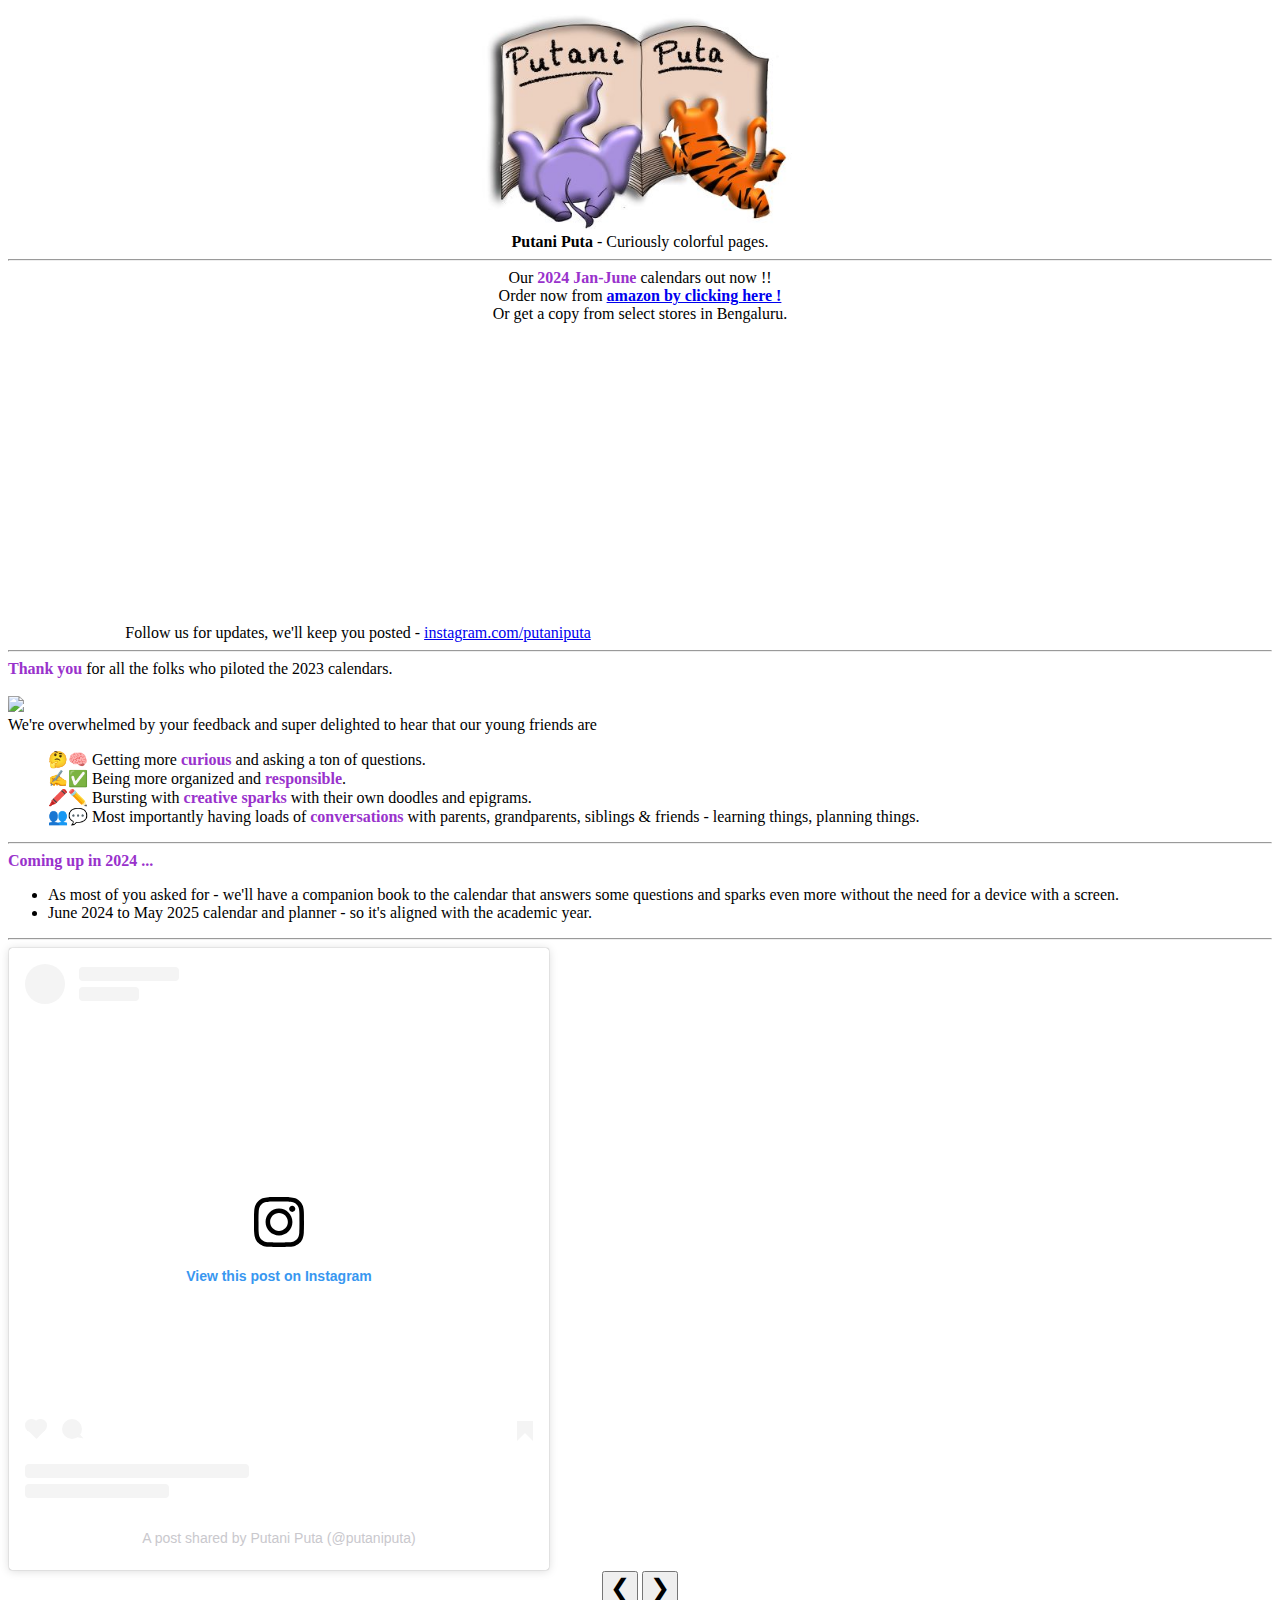
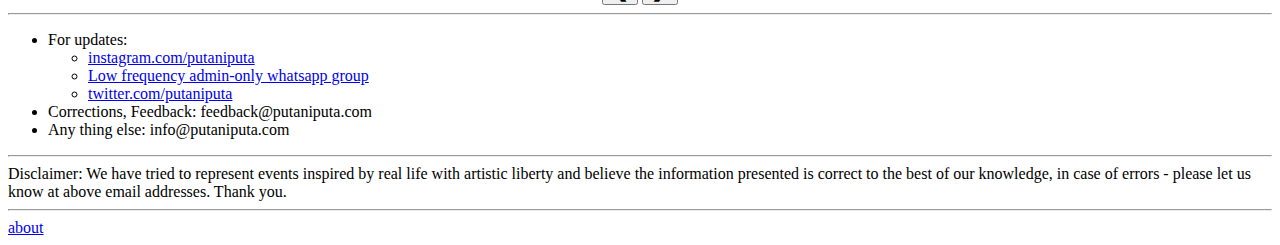
==== commit f1a0eef4: "Dec 2023 launch updates" ====
--- a/index.html
+++ b/index.html
@@ -14,29 +14,39 @@
     </div>
 
     <hr>
-    <span style="font-weight:bold;color:darkorchid">Thank you</span> for all the folks who piloted the 2023 calendars.
-    <br>We are overwhelmed by your feedback. We're so happy that our young friends
-    <ul>
-        <li>Are getting more <span style="font-weight:bold;color:darkorchid">curious</span> and asking
-            a
-            ton of why <span style="font-weight:bold;color:darkorchid">questions</span>.</li>
-        <li>Are being more <span style="font-weight:bold;color:darkorchid">organized and responsible</span>.</li>
-        <li>Are bursting with <span style="font-weight:bold;color:darkorchid">creative sparks</span> with their
-            doodling and notes.
-        </li>
-    </ul>
-    Our <span style="font-weight:bold;color:darkorchid">2024 Jan-June</span> calendars are getting
-    <span style="font-weight:bold;color:darkorchid">printed</span> right now ! and you'll be able to
-    order
-    your copy this year from amazon.
+    <div style="text-align: center;">
+        Our <span style="font-weight:bold;color:darkorchid">2024 Jan-June</span> calendars out now !!
+        <br>Order now from <span style="font-weight:bold;color:darkorchid"><a href="https://www.amazon.in/gp/product/B0CP68JL7R?smid=A1DGQD2LKDFXX">amazon by clicking here !</a></span>
+        <br>Or get a copy from select stores in Bengaluru.
     <br> Follow us for updates, we'll keep you posted -
     <a href="https: //www.instagram.com/putaniputa/">instagram.com/putaniputa</a>
-
-    <hr>
-    <span style="font-weight:bold;color:darkorchid">Coming soon</span>
+    <iframe width="560" height="315" src="https://www.youtube.com/embed/BvwuiY-U3Ws?si=KnrMS5O1TnuDzUIi" title="YouTube video player" frameborder="0" allow="accelerometer; autoplay; clipboard-write; encrypted-media; gyroscope; picture-in-picture; web-share" allowfullscreen></iframe>
+</div>
+
+    <hr>
+    <span style="font-weight:bold;color:darkorchid">Thank you</span> for all the folks who piloted the 2023 calendars.
+    <br><br><img width="80%" src="assets/2023collage.jpg"></a>
+    <br>We're overwhelmed by your feedback and super delighted to hear that our young friends are
+    <ul style="list-style-type:none;">
+        <li><span width="150%">&#129300;&#129504;</span>
+            Getting more <span style="font-weight:bold;color:darkorchid">curious</span> and asking
+            a ton of questions.</li>
+        <li><span width="150%">&#9997;&#9989;</span>
+            Being more organized and <span style="font-weight:bold;color:darkorchid">responsible</span>.</li>
+        <li><span width="150%">🖍️✏️</span>
+            Bursting with <span style="font-weight:bold;color:darkorchid">creative sparks</span> with their
+            own doodles and epigrams.</li>
+        <li><span width="150%">&#128101;&#128172;</span>
+            Most importantly having loads of <span style="font-weight:bold;color:darkorchid">conversations</span>
+            with parents, grandparents, siblings & friends - learning things, planning things.</li>
+    </ul>
+
+    <hr>
+    <span style="font-weight:bold;color:darkorchid">Coming up in 2024 ...</span>
     <ul>
-        <li>Companion book for the curious lot - as most of you asked for, so answers and even more questions are right
-            there without the need for a screen device.</li>
+        <li>As most of you asked for - we'll have a companion book to the calendar that answers some questions and
+            sparks even more without the need for a device with a screen.
+        </li>
         <li>June 2024 to May 2025 calendar and planner - so it's aligned with the academic year.</li>
     </ul>
     <hr>
@@ -509,7 +519,7 @@
         <button style="font-size:150%" onclick="nextPoster(-1)">&#10094;</button>
         <button style="font-size:150%" onclick="nextPoster(+1)">&#10095;</button>
 
-        <script async src="http://www.instagram.com/embed.js"></script>
+        <script async src="//www.instagram.com/embed.js"></script>
         <script>
             var posterId = 1;
             showPoster(posterId);
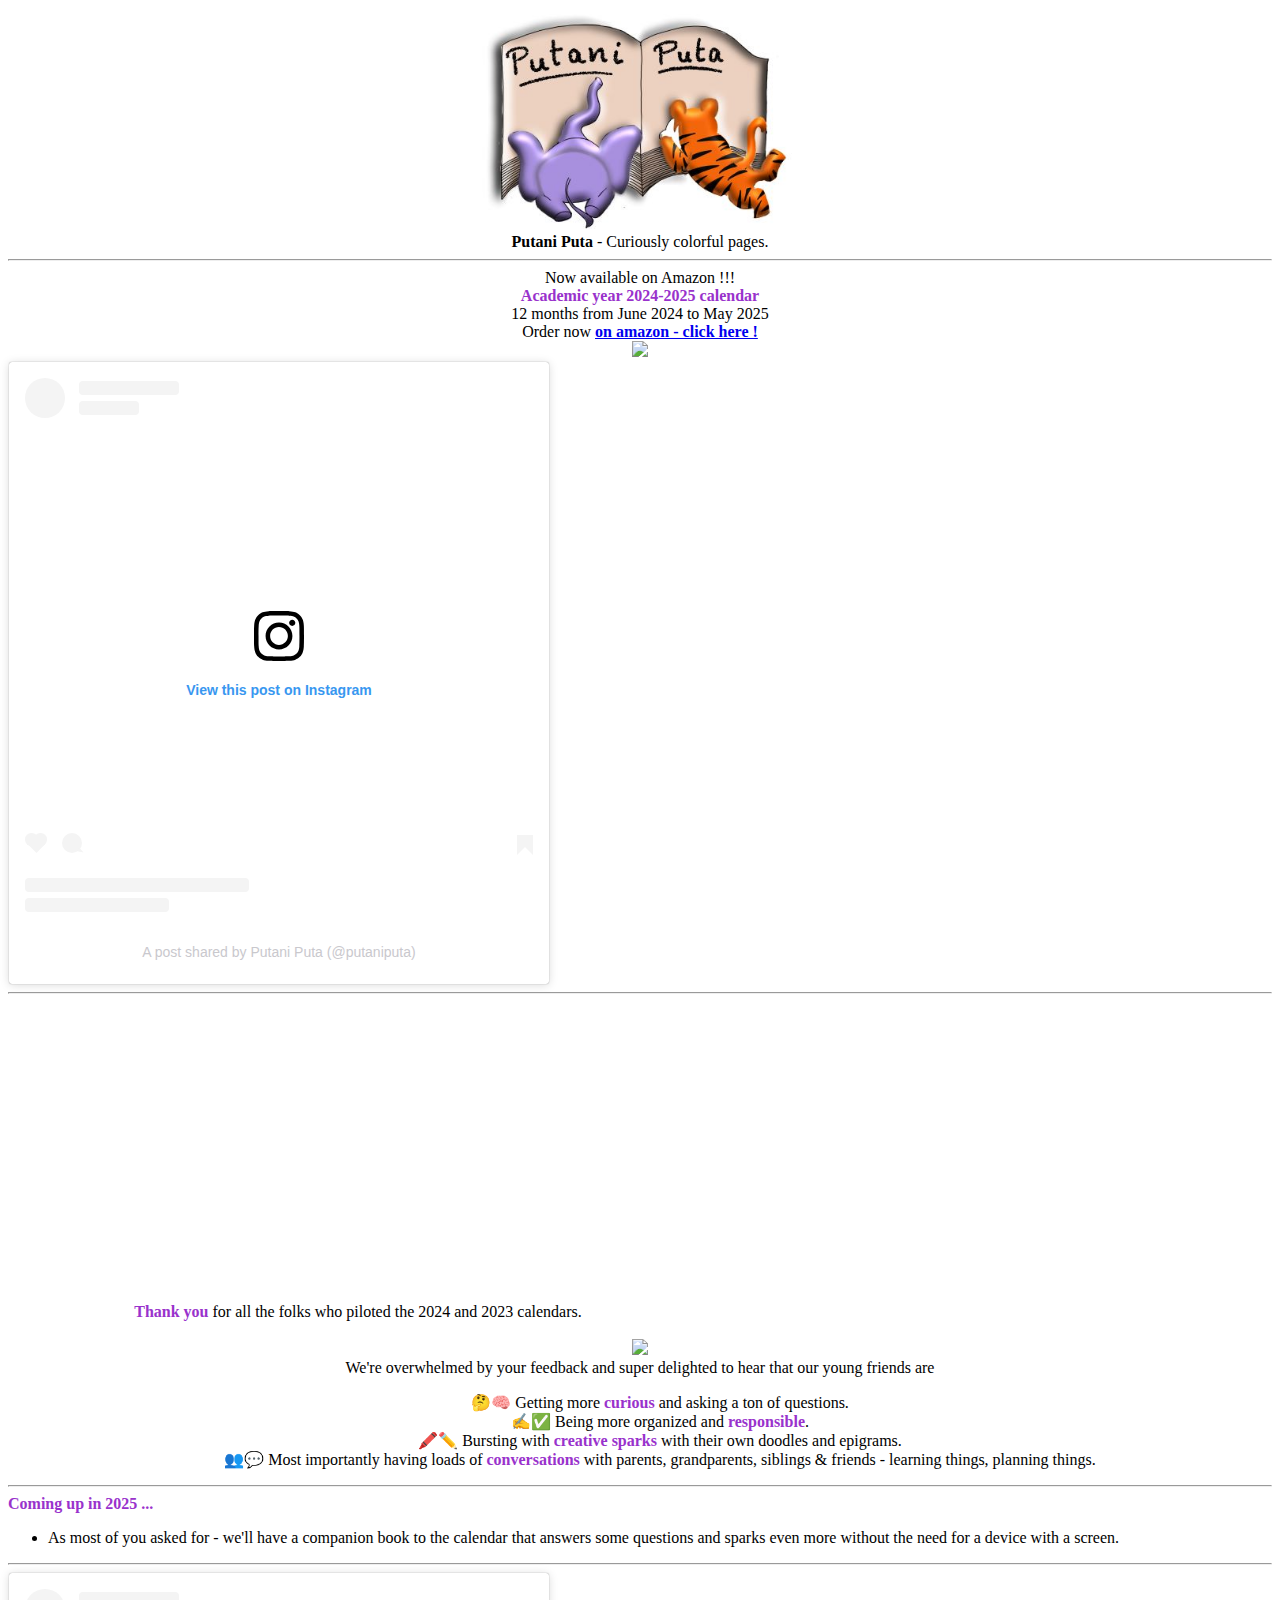
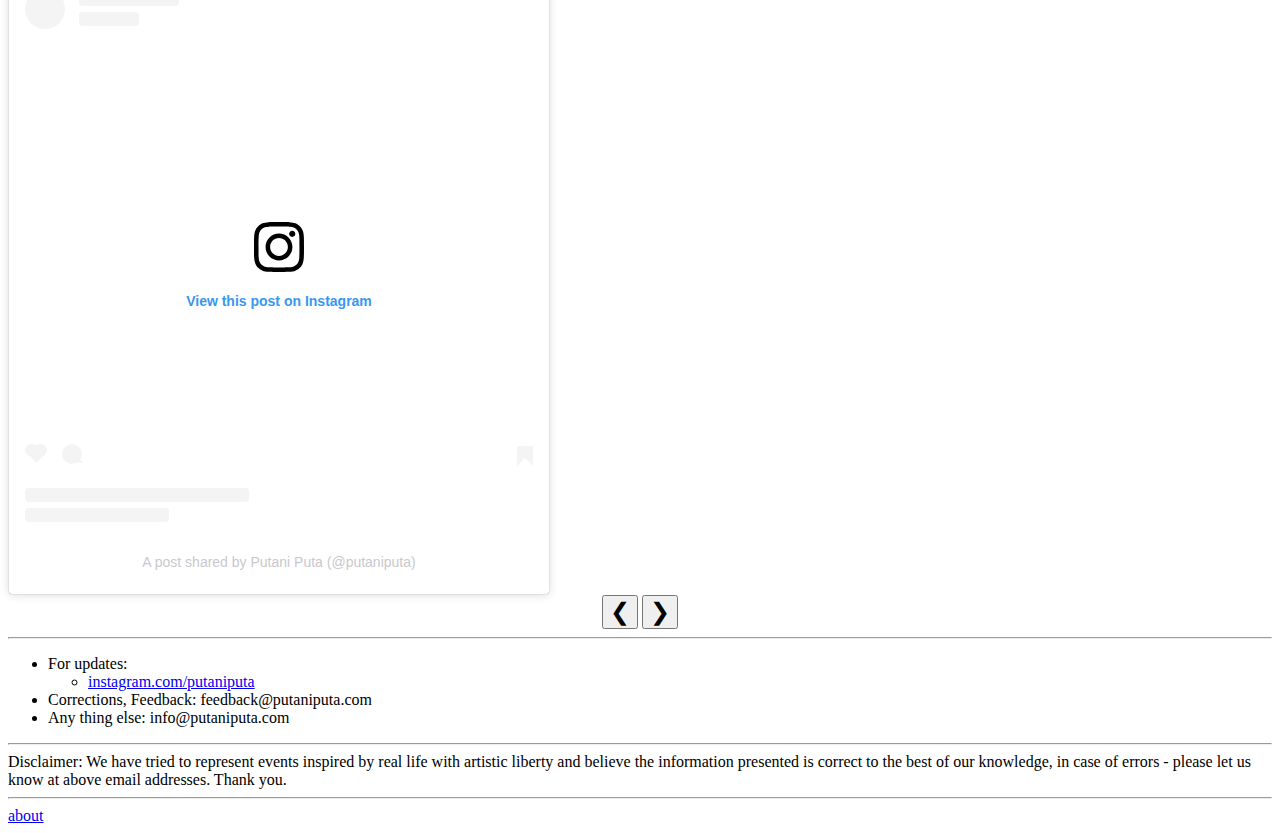
==== commit a11a6ba1: "clean" ====
--- a/index.html
+++ b/index.html
@@ -15,39 +15,41 @@
 
     <hr>
     <div style="text-align: center;">
-        Our <span style="font-weight:bold;color:darkorchid">2024 Jan-June</span> calendars out now !!
-        <br>Order now from <span style="font-weight:bold;color:darkorchid"><a href="https://www.amazon.in/gp/product/B0CP68JL7R?smid=A1DGQD2LKDFXX">amazon by clicking here !</a></span>
-        <br>Or get a copy from select stores in Bengaluru.
-    <br> Follow us for updates, we'll keep you posted -
-    <a href="https: //www.instagram.com/putaniputa/">instagram.com/putaniputa</a>
-    <iframe width="560" height="315" src="https://www.youtube.com/embed/BvwuiY-U3Ws?si=KnrMS5O1TnuDzUIi" title="YouTube video player" frameborder="0" allow="accelerometer; autoplay; clipboard-write; encrypted-media; gyroscope; picture-in-picture; web-share" allowfullscreen></iframe>
-</div>
-
-    <hr>
-    <span style="font-weight:bold;color:darkorchid">Thank you</span> for all the folks who piloted the 2023 calendars.
-    <br><br><img width="80%" src="assets/2023collage.jpg"></a>
-    <br>We're overwhelmed by your feedback and super delighted to hear that our young friends are
-    <ul style="list-style-type:none;">
-        <li><span width="150%">&#129300;&#129504;</span>
-            Getting more <span style="font-weight:bold;color:darkorchid">curious</span> and asking
-            a ton of questions.</li>
-        <li><span width="150%">&#9997;&#9989;</span>
-            Being more organized and <span style="font-weight:bold;color:darkorchid">responsible</span>.</li>
-        <li><span width="150%">🖍️✏️</span>
-            Bursting with <span style="font-weight:bold;color:darkorchid">creative sparks</span> with their
-            own doodles and epigrams.</li>
-        <li><span width="150%">&#128101;&#128172;</span>
-            Most importantly having loads of <span style="font-weight:bold;color:darkorchid">conversations</span>
-            with parents, grandparents, siblings & friends - learning things, planning things.</li>
-    </ul>
-
-    <hr>
-    <span style="font-weight:bold;color:darkorchid">Coming up in 2024 ...</span>
+        Now available on Amazon !!!<br>
+        <span style="font-weight:bold;color:darkorchid">Academic year 2024-2025 calendar </span> <br>
+        12 months from June 2024 to May 2025
+        <br>Order now <span style="font-weight:bold;color:darkorchid"><a href="https://www.amazon.in/gp/product/B0CP68JL7R">on amazon - click here !</a></span>
+        <br><a href="https://www.amazon.in/gp/product/B0CP68JL7R"><img width="80%" src="assets/2024-25.jpg"></a>
+        <br><blockquote class="instagram-media" data-instgrm-captioned data-instgrm-permalink="https://www.instagram.com/reel/C7TczWdNyQV/?utm_source=ig_embed&amp;utm_campaign=loading" data-instgrm-version="14" style=" background:#FFF; border:0; border-radius:3px; box-shadow:0 0 1px 0 rgba(0,0,0,0.5),0 1px 10px 0 rgba(0,0,0,0.15); margin: 1px; max-width:540px; min-width:326px; padding:0; width:99.375%; width:-webkit-calc(100% - 2px); width:calc(100% - 2px);"><div style="padding:16px;"> <a href="https://www.instagram.com/reel/C7TczWdNyQV/?utm_source=ig_embed&amp;utm_campaign=loading" style=" background:#FFFFFF; line-height:0; padding:0 0; text-align:center; text-decoration:none; width:100%;" target="_blank"> <div style=" display: flex; flex-direction: row; align-items: center;"> <div style="background-color: #F4F4F4; border-radius: 50%; flex-grow: 0; height: 40px; margin-right: 14px; width: 40px;"></div> <div style="display: flex; flex-direction: column; flex-grow: 1; justify-content: center;"> <div style=" background-color: #F4F4F4; border-radius: 4px; flex-grow: 0; height: 14px; margin-bottom: 6px; width: 100px;"></div> <div style=" background-color: #F4F4F4; border-radius: 4px; flex-grow: 0; height: 14px; width: 60px;"></div></div></div><div style="padding: 19% 0;"></div> <div style="display:block; height:50px; margin:0 auto 12px; width:50px;"><svg width="50px" height="50px" viewBox="0 0 60 60" version="1.1" xmlns="https://www.w3.org/2000/svg" xmlns:xlink="https://www.w3.org/1999/xlink"><g stroke="none" stroke-width="1" fill="none" fill-rule="evenodd"><g transform="translate(-511.000000, -20.000000)" fill="#000000"><g><path d="M556.869,30.41 C554.814,30.41 553.148,32.076 553.148,34.131 C553.148,36.186 554.814,37.852 556.869,37.852 C558.924,37.852 560.59,36.186 560.59,34.131 C560.59,32.076 558.924,30.41 556.869,30.41 M541,60.657 C535.114,60.657 530.342,55.887 530.342,50 C530.342,44.114 535.114,39.342 541,39.342 C546.887,39.342 551.658,44.114 551.658,50 C551.658,55.887 546.887,60.657 541,60.657 M541,33.886 C532.1,33.886 524.886,41.1 524.886,50 C524.886,58.899 532.1,66.113 541,66.113 C549.9,66.113 557.115,58.899 557.115,50 C557.115,41.1 549.9,33.886 541,33.886 M565.378,62.101 C565.244,65.022 564.756,66.606 564.346,67.663 C563.803,69.06 563.154,70.057 562.106,71.106 C561.058,72.155 560.06,72.803 558.662,73.347 C557.607,73.757 556.021,74.244 553.102,74.378 C549.944,74.521 548.997,74.552 541,74.552 C533.003,74.552 532.056,74.521 528.898,74.378 C525.979,74.244 524.393,73.757 523.338,73.347 C521.94,72.803 520.942,72.155 519.894,71.106 C518.846,70.057 518.197,69.06 517.654,67.663 C517.244,66.606 516.755,65.022 516.623,62.101 C516.479,58.943 516.448,57.996 516.448,50 C516.448,42.003 516.479,41.056 516.623,37.899 C516.755,34.978 517.244,33.391 517.654,32.338 C518.197,30.938 518.846,29.942 519.894,28.894 C520.942,27.846 521.94,27.196 523.338,26.654 C524.393,26.244 525.979,25.756 528.898,25.623 C532.057,25.479 533.004,25.448 541,25.448 C548.997,25.448 549.943,25.479 553.102,25.623 C556.021,25.756 557.607,26.244 558.662,26.654 C560.06,27.196 561.058,27.846 562.106,28.894 C563.154,29.942 563.803,30.938 564.346,32.338 C564.756,33.391 565.244,34.978 565.378,37.899 C565.522,41.056 565.552,42.003 565.552,50 C565.552,57.996 565.522,58.943 565.378,62.101 M570.82,37.631 C570.674,34.438 570.167,32.258 569.425,30.349 C568.659,28.377 567.633,26.702 565.965,25.035 C564.297,23.368 562.623,22.342 560.652,21.575 C558.743,20.834 556.562,20.326 553.369,20.18 C550.169,20.033 549.148,20 541,20 C532.853,20 531.831,20.033 528.631,20.18 C525.438,20.326 523.257,20.834 521.349,21.575 C519.376,22.342 517.703,23.368 516.035,25.035 C514.368,26.702 513.342,28.377 512.574,30.349 C511.834,32.258 511.326,34.438 511.181,37.631 C511.035,40.831 511,41.851 511,50 C511,58.147 511.035,59.17 511.181,62.369 C511.326,65.562 511.834,67.743 512.574,69.651 C513.342,71.625 514.368,73.296 516.035,74.965 C517.703,76.634 519.376,77.658 521.349,78.425 C523.257,79.167 525.438,79.673 528.631,79.82 C531.831,79.965 532.853,80.001 541,80.001 C549.148,80.001 550.169,79.965 553.369,79.82 C556.562,79.673 558.743,79.167 560.652,78.425 C562.623,77.658 564.297,76.634 565.965,74.965 C567.633,73.296 568.659,71.625 569.425,69.651 C570.167,67.743 570.674,65.562 570.82,62.369 C570.966,59.17 571,58.147 571,50 C571,41.851 570.966,40.831 570.82,37.631"></path></g></g></g></svg></div><div style="padding-top: 8px;"> <div style=" color:#3897f0; font-family:Arial,sans-serif; font-size:14px; font-style:normal; font-weight:550; line-height:18px;">View this post on Instagram</div></div><div style="padding: 12.5% 0;"></div> <div style="display: flex; flex-direction: row; margin-bottom: 14px; align-items: center;"><div> <div style="background-color: #F4F4F4; border-radius: 50%; height: 12.5px; width: 12.5px; transform: translateX(0px) translateY(7px);"></div> <div style="background-color: #F4F4F4; height: 12.5px; transform: rotate(-45deg) translateX(3px) translateY(1px); width: 12.5px; flex-grow: 0; margin-right: 14px; margin-left: 2px;"></div> <div style="background-color: #F4F4F4; border-radius: 50%; height: 12.5px; width: 12.5px; transform: translateX(9px) translateY(-18px);"></div></div><div style="margin-left: 8px;"> <div style=" background-color: #F4F4F4; border-radius: 50%; flex-grow: 0; height: 20px; width: 20px;"></div> <div style=" width: 0; height: 0; border-top: 2px solid transparent; border-left: 6px solid #f4f4f4; border-bottom: 2px solid transparent; transform: translateX(16px) translateY(-4px) rotate(30deg)"></div></div><div style="margin-left: auto;"> <div style=" width: 0px; border-top: 8px solid #F4F4F4; border-right: 8px solid transparent; transform: translateY(16px);"></div> <div style=" background-color: #F4F4F4; flex-grow: 0; height: 12px; width: 16px; transform: translateY(-4px);"></div> <div style=" width: 0; height: 0; border-top: 8px solid #F4F4F4; border-left: 8px solid transparent; transform: translateY(-4px) translateX(8px);"></div></div></div> <div style="display: flex; flex-direction: column; flex-grow: 1; justify-content: center; margin-bottom: 24px;"> <div style=" background-color: #F4F4F4; border-radius: 4px; flex-grow: 0; height: 14px; margin-bottom: 6px; width: 224px;"></div> <div style=" background-color: #F4F4F4; border-radius: 4px; flex-grow: 0; height: 14px; width: 144px;"></div></div></a><p style=" color:#c9c8cd; font-family:Arial,sans-serif; font-size:14px; line-height:17px; margin-bottom:0; margin-top:8px; overflow:hidden; padding:8px 0 7px; text-align:center; text-overflow:ellipsis; white-space:nowrap;"><a href="https://www.instagram.com/reel/C7TczWdNyQV/?utm_source=ig_embed&amp;utm_campaign=loading" style=" color:#c9c8cd; font-family:Arial,sans-serif; font-size:14px; font-style:normal; font-weight:normal; line-height:17px; text-decoration:none;" target="_blank">A post shared by Putani Puta (@putaniputa)</a></p></div></blockquote> <script async src="//www.instagram.com/embed.js"></script>
+    </div>
+
+    <hr>
+    <div style="text-align: center;">
+        <span style="font-weight:bold;color:darkorchid">Thank you</span> for all the folks who piloted the 2024 and 2023 calendars.
+        <iframe width="560" height="315" src="https://www.youtube.com/embed/BvwuiY-U3Ws?si=KnrMS5O1TnuDzUIi" title="YouTube video player" frameborder="0" allow="accelerometer; autoplay; clipboard-write; encrypted-media; gyroscope; picture-in-picture; web-share" allowfullscreen></iframe>
+        <br><br><img width="80%" src="assets/2023collage.jpg"></a>
+        <br>We're overwhelmed by your feedback and super delighted to hear that our young friends are
+        <ul style="list-style-type:none;">
+            <li><span width="150%">&#129300;&#129504;</span>
+                Getting more <span style="font-weight:bold;color:darkorchid">curious</span> and asking
+                a ton of questions.</li>
+            <li><span width="150%">&#9997;&#9989;</span>
+                Being more organized and <span style="font-weight:bold;color:darkorchid">responsible</span>.</li>
+            <li><span width="150%">🖍️✏️</span>
+                Bursting with <span style="font-weight:bold;color:darkorchid">creative sparks</span> with their
+                own doodles and epigrams.</li>
+            <li><span width="150%">&#128101;&#128172;</span>
+                Most importantly having loads of <span style="font-weight:bold;color:darkorchid">conversations</span>
+                with parents, grandparents, siblings & friends - learning things, planning things.</li>
+        </ul>
+    </div>
+
+    <hr>
+    <span style="font-weight:bold;color:darkorchid">Coming up in 2025 ...</span>
     <ul>
         <li>As most of you asked for - we'll have a companion book to the calendar that answers some questions and
             sparks even more without the need for a device with a screen.
         </li>
-        <li>June 2024 to May 2025 calendar and planner - so it's aligned with the academic year.</li>
     </ul>
     <hr>
     <div style="text-align:center;">
@@ -550,9 +552,6 @@
         <li>For updates:
             <ul>
                 <li><a href="https://www.instagram.com/putaniputa/">instagram.com/putaniputa</a></li>
-                <li><a href="https://chat.whatsapp.com/ILCEPAxSywqEXaXwNfTbUP">Low frequency admin-only whatsapp
-                        group</a></li>
-                <li><a href="https://www.twitter.com/putaniputa/">twitter.com/putaniputa</a></li>
             </ul>
         <li>Corrections, Feedback: feedback@putaniputa.com </li>
         <li>Any thing else: info@putaniputa.com</li>
